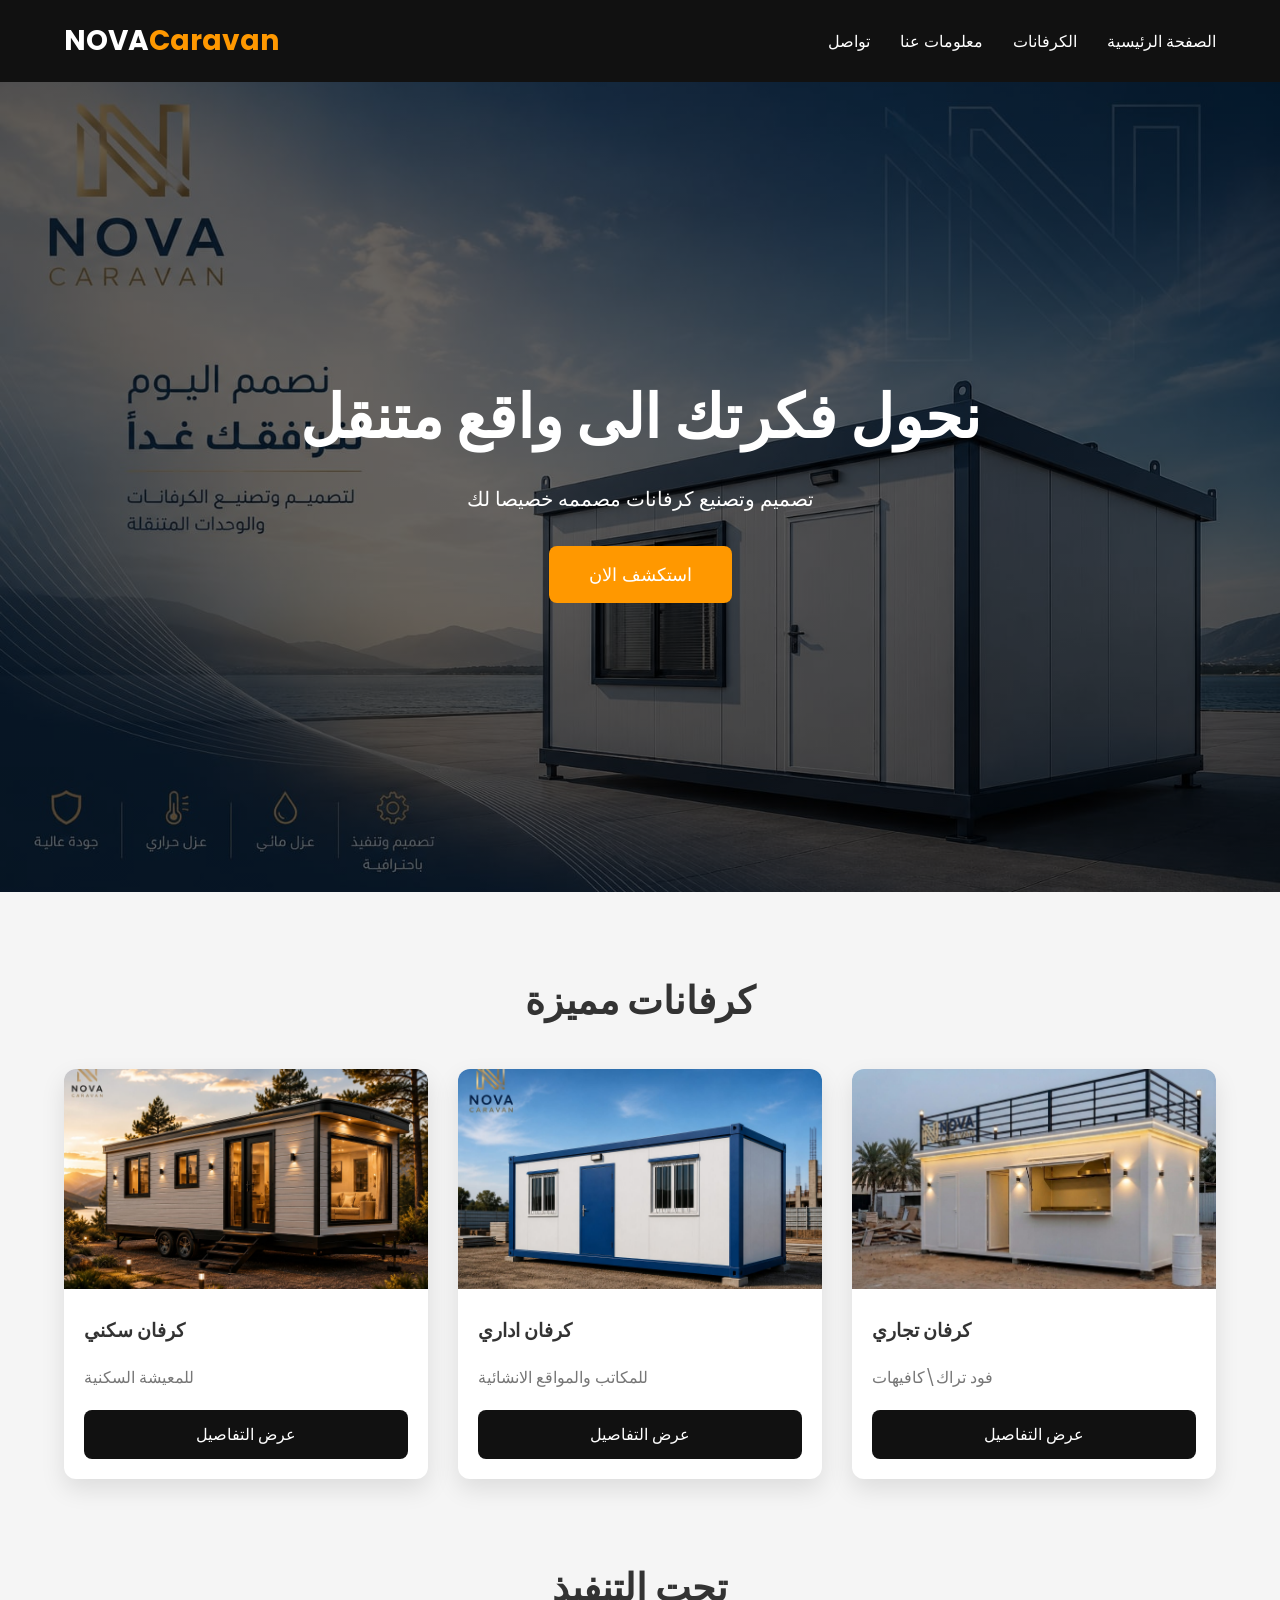
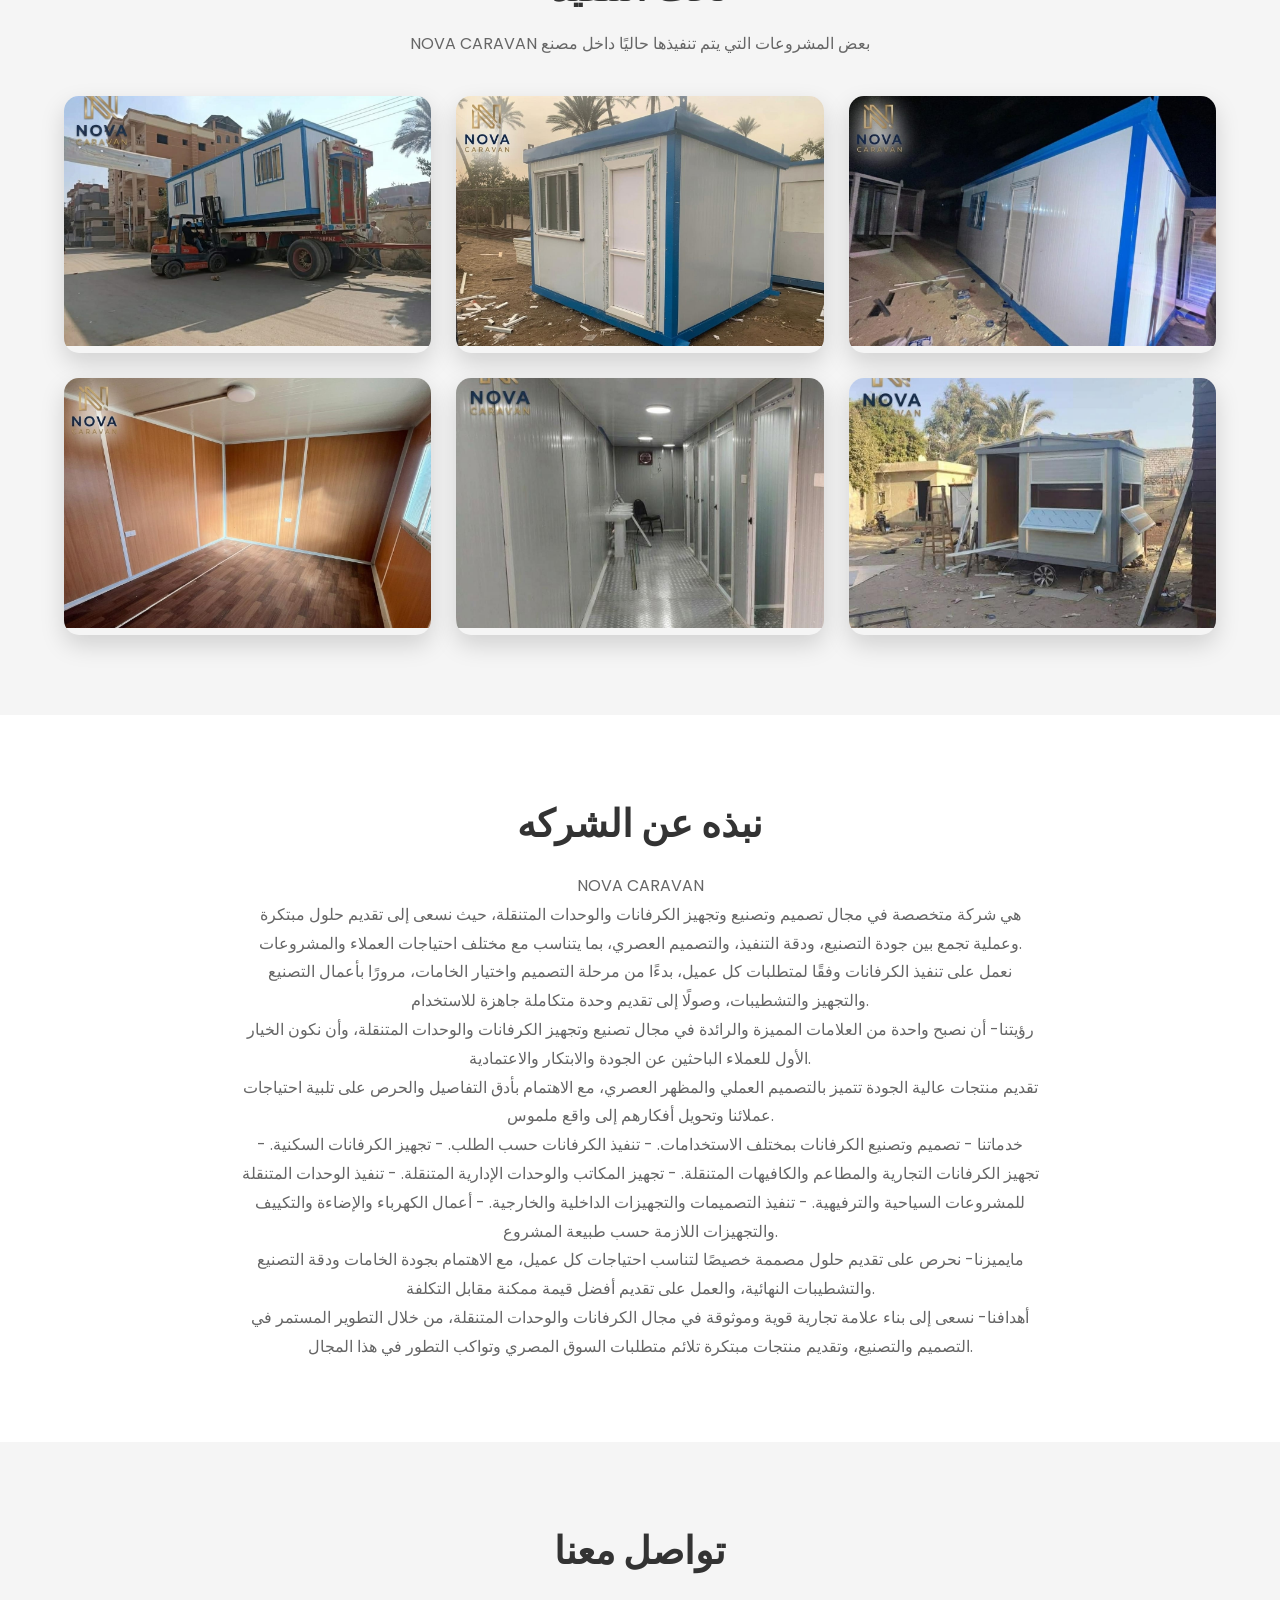
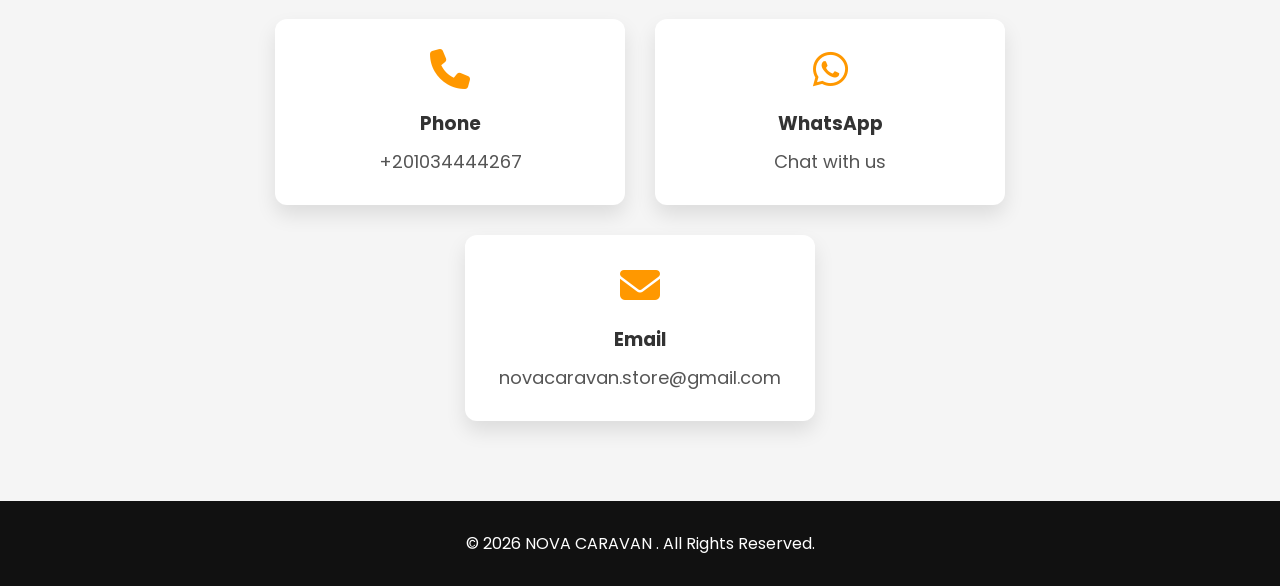
==== index.html @ d3fca04c "Add files via upload" ====
<!DOCTYPE html>
<html lang="en">

<head>
    <meta charset="UTF-8">
    <meta name="viewport" content="width=device-width, initial-scale=1.0">

    <!-- SEO -->
    <title>NOVA CARAVAN | تصميم وتصنيع الكرفانات في مصر</title>

    <meta name="description"
        content="NOVA CARAVAN شركة متخصصة في تصميم وتصنيع وتجهيز الكرفانات السكنية والإدارية والتجارية في مصر بأعلى جودة وأفضل الأسعار.">

    <meta name="keywords"
        content="كرفانات, كرفان, كرفانات مصر, كرفان سكني, كرفان إداري, كرفان تجاري, فود تراك, وحدات متنقلة, NOVA CARAVAN">

    <meta name="author" content="NOVA CARAVAN">

    <!-- Open Graph -->
    <meta property="og:title" content="NOVA CARAVAN">
    <meta property="og:description"
        content="تصميم وتصنيع وتجهيز الكرفانات والوحدات المتنقلة في مصر.">
    <meta property="og:type" content="website">
    <meta property="og:image" content="photo/hero.jpg">

    <!-- CSS -->
    <link rel="stylesheet" href="style.css">

    <!-- Font Awesome -->
    <link rel="stylesheet"
        href="https://cdnjs.cloudflare.com/ajax/libs/font-awesome/6.6.0/css/all.min.css">
</head>
<body>

    <!-- ================= NAVBAR ================= -->

    <header>

        <nav>

            <h2 class="logo">NOVA<span>Caravan</span></h2>

            <ul>

                <li><a href="#contact">تواصل</a></li>
                <li><a href="#about">معلومات عنا</a></li>
                <li><a href="#caravans">الكرفانات</a></li>
                <li><a href="#">الصفحة الرئيسية</a></li>

            </ul>

        </nav>

    </header>

    <!-- ================= HERO ================= -->

    <section class="hero">

        <div class="hero-text">
            

            <h1> نحول فكرتك الى واقع متنقل</h1>

            <p>
               تصميم وتصنيع كرفانات مصممه خصيصا لك
            </p>

            <button >
                استكشف الان
            </button>

        </div>

    </section>

    <!-- ================= CARAVANS ================= -->

    <section id="caravans" class="cards">

        <h2>كرفانات مميزة</h2>

        <div class="container">

            <div class="card">

                <img src="photo/c1.jpg" alt="Luxury Caravan">

                <h3>كرفان سكني</h3>

                <p>للمعيشة السكنية</p>

                

<a href="details1.html" class="btn">
    عرض التفاصيل
</a>

            </div>

            <div class="card">

                <img src="photo/c2.jpg" alt="Office Caravan">

                <h3>كرفان اداري</h3>

                <p>للمكاتب والمواقع الانشائية</p>

                

                <a href="details2.html" class="btn">
    عرض التفاصيل
</a>

            </div>

            <div class="card">

                <img src="photo/c3.jpg" alt="Camping Caravan">

                <h3>كرفان تجاري</h3>

                <p>فود تراك\كافيهات</p>

                

                <a href="details3.html" class="btn">
    عرض التفاصيل
</a>

            </div>

        </div>

    </section>
    <!-- ================= WORK IN PROGRESS ================= -->

<section id="progress" class="progress">

    <h2>تحت التنفيذ</h2>

    <p class="progress-text">
       NOVA CARAVAN بعض المشروعات التي يتم تنفيذها حاليًا داخل مصنع 
    </p>

    <div class="progress-gallery">

        <div class="progress-card">
            <img src="photo/work1.jpg" alt="Work 1">
        </div>

        <div class="progress-card">
            <img src="photo/work2.jpg" alt="Work 2">
        </div>

        <div class="progress-card">
            <img src="photo/work3.jpg" alt="Work 3">
        </div>

        <div class="progress-card">
            <img src="photo/work4.jpg" alt="Work 4">
        </div>

        <div class="progress-card">
            <img src="photo/work5.jpg" alt="Work 5">
        </div>

        <div class="progress-card">
            <img src="photo/work6.jpg" alt="Work 6">
        </div>

    </div>

</section>

    <!-- ================= ABOUT ================= -->

    <section id="about" class="about">

        <h2>نبذه عن الشركه</h2>

        <p>
            NOVA CARAVAN 
        </p>
        <p>
            هي شركة متخصصة في مجال تصميم وتصنيع وتجهيز الكرفانات والوحدات المتنقلة، حيث نسعى إلى تقديم حلول مبتكرة وعملية تجمع بين جودة التصنيع، ودقة التنفيذ، والتصميم العصري، بما يتناسب مع مختلف احتياجات العملاء والمشروعات.
        </p>
        <p>
            نعمل على تنفيذ الكرفانات وفقًا لمتطلبات كل عميل، بدءًا من مرحلة التصميم واختيار الخامات، مرورًا بأعمال التصنيع والتجهيز والتشطيبات، وصولًا إلى تقديم وحدة متكاملة جاهزة للاستخدام.
        </p>
        
        <p>
          رؤيتنا-

أن نصبح واحدة من العلامات المميزة والرائدة في مجال تصنيع وتجهيز الكرفانات والوحدات المتنقلة، وأن نكون الخيار الأول للعملاء الباحثين عن الجودة والابتكار والاعتمادية.

        </p>
        <p>
            تقديم منتجات عالية الجودة تتميز بالتصميم العملي والمظهر العصري، مع الاهتمام بأدق التفاصيل والحرص على تلبية احتياجات عملائنا وتحويل أفكارهم إلى واقع ملموس.
        </p>
        <p>
            خدماتنا

- تصميم وتصنيع الكرفانات بمختلف الاستخدامات.
- تنفيذ الكرفانات حسب الطلب.
- تجهيز الكرفانات السكنية.
- تجهيز الكرفانات التجارية والمطاعم والكافيهات المتنقلة.
- تجهيز المكاتب والوحدات الإدارية المتنقلة.
- تنفيذ الوحدات المتنقلة للمشروعات السياحية والترفيهية.
- تنفيذ التصميمات والتجهيزات الداخلية والخارجية.
- أعمال الكهرباء والإضاءة والتكييف والتجهيزات اللازمة حسب طبيعة المشروع.

        </p>
        <p>
           مايميزنا- نحرص على تقديم حلول مصممة خصيصًا لتناسب احتياجات كل عميل، مع الاهتمام بجودة الخامات ودقة التصنيع والتشطيبات النهائية، والعمل على تقديم أفضل قيمة ممكنة مقابل التكلفة.
        </p>
        <p>
            أهدافنا-

نسعى إلى بناء علامة تجارية قوية وموثوقة في مجال الكرفانات والوحدات المتنقلة، من خلال التطوير المستمر في التصميم والتصنيع، وتقديم منتجات مبتكرة تلائم متطلبات السوق المصري وتواكب التطور في هذا المجال.

        

        </p>

    </section>

    <!-- ================= CONTACT ================= -->

    <section id="contact" class="contact">

        <h2>تواصل معنا</h2>

        <div class="contact-info">

            <div class="info-box">

                <i class="fa-solid fa-phone"></i>

                <h3>Phone</h3>

                <p>+201034444267</p>

            </div>

            <div class="info-box">

                <i class="fa-brands fa-whatsapp"></i>

                <h3>WhatsApp</h3>

                <a href="https://wa.me/201034444267" target="_blank">

                    Chat with us

                </a>

            </div>

            <div class="info-box">

                <i class="fa-solid fa-envelope"></i>

                <h3>Email</h3>

                <p>novacaravan.store@gmail.com</p>

            </div>

        </div>

    </section>

    <!-- ================= FOOTER ================= -->

    <footer>

        <p>

            © 2026 NOVA CARAVAN . All Rights Reserved.

        </p>

    </footer>

    <script src="script.js"></script>

</body>

</html>
---- style.css ----
/* Google Font */
@import url('https://fonts.googleapis.com/css2?family=Poppins:wght@300;400;500;600;700&display=swap');

*{
    margin:0;
    padding:0;
    box-sizing:border-box;
    font-family:'Poppins',sans-serif;
}

html{
    scroll-behavior:smooth;
}

body{
    background:#f5f5f5;
    color:#333;
}

/* ===================== */
/* Navbar */
/* ===================== */

header{
    background:#111;
    position:sticky;
    top:0;
    z-index:1000;
}

nav{
    width:90%;
    max-width:1200px;
    margin:auto;
    display:flex;
    justify-content:space-between;
    align-items:center;
    padding:20px 0;
}

.logo{
    color:#fff;
    font-size:28px;
}

.logo span{
    color:#ff9800;
}

nav ul{
    list-style:none;
    display:flex;
    gap:30px;
}

nav ul li a{
    color:white;
    text-decoration:none;
    transition:.3s;
}

nav ul li a:hover{
    color:#ff9800;
}

/* ===================== */
/* Hero */
/* ===================== */

.hero{
    height:90vh;
    background:
    linear-gradient(rgba(0,0,0,.6),rgba(0,0,0,.6)),
    url(photo/hero.jpg);

    background-size:cover;
    background-position:center;

    display:flex;
    align-items:center;
    justify-content:center;
    text-align:center;

    color:white;
}

.hero-text{
    width:700px;
}

.hero h1{
    font-size:60px;
    margin-bottom:20px;
}

.hero p{
    font-size:20px;
    line-height:1.7;
}

.hero button{
    margin-top:30px;
    padding:15px 40px;
    border:none;
    background:#ff9800;
    color:white;
    border-radius:8px;
    cursor:pointer;
    font-size:18px;
    transition:.3s;
}

.hero button:hover{
    background:#e68900;
    transform:translateY(-3px);
}

/* ===================== */
/* Cards */
/* ===================== */

.cards{
    width:90%;
    max-width:1200px;
    margin:80px auto;
}

.cards h2{
    text-align:center;
    margin-bottom:40px;
    font-size:38px;
}

.container{
    display:grid;
    grid-template-columns:repeat(auto-fit,minmax(300px,1fr));
    gap:30px;
}

.card{
    background:white;
    border-radius:12px;
    overflow:hidden;
    box-shadow:0 10px 25px rgba(0,0,0,.1);
    transition:.3s;
}

.card:hover{
    transform:translateY(-10px);
}

.card img{
    width:100%;
    height:220px;
    object-fit:cover;
}

.card h3{
    margin:20px;
}

.card p{
    margin:0 20px;
    color:#777;
}



/* ===================== */
/* About */
/* ===================== */

.about{
    background:white;
    padding:80px 10%;
    text-align:center;
}

.about h2{
    font-size:38px;
    margin-bottom:20px;
}

.about p{
    max-width:800px;
    margin:auto;
    line-height:1.8;
    color:#666;
}



/* ===================== */
/* Footer */
/* ===================== */

footer{

    background:#111;
    color:white;
    text-align:center;
    padding:30px;
}

/* ===================== */
/* Responsive */
/* ===================== */

@media(max-width:768px){

nav{

    flex-direction:column;
    gap:20px;

}

nav ul{

    flex-direction:column;
    text-align:center;

}

.hero h1{

    font-size:38px;

}

.hero p{

    font-size:16px;

}

.cards h2,
.about h2,
.contact h2{

    font-size:30px;

}

}
/* Contact */

.contact{
    padding:80px 10%;
    text-align:center;
}

.contact h2{
    font-size:38px;
    margin-bottom:40px;
}

.contact-info{
    display:flex;
    justify-content:center;
    gap:30px;
    flex-wrap:wrap;
}

.info-box{
    background:white;
    width:350px;
    padding:30px;
    border-radius:12px;
    box-shadow:0 10px 20px rgba(0,0,0,.1);
    transition:.3s;
}

.info-box:hover{
    transform:translateY(-8px);
}

.info-box i{
    font-size:40px;
    color:#ff9800;
    margin-bottom:20px;
}

.info-box h3{
    margin-bottom:10px;
}

.info-box p,
.info-box a{
    color:#555;
    text-decoration:none;
    font-size:18px;
}

.info-box a:hover{
    color:#25D366;
}
.btn{
    display:block;
    margin:20px;
    padding:12px;
    text-align:center;
    background:#111;
    color:white;
    text-decoration:none;
    border-radius:8px;
    transition:.3s;
}

.btn:hover{
    background:#ff9800;
}
/* Details Page */

.details{

padding:80px 10%;

}

.details-container{

display:flex;

justify-content:center;

align-items:center;

gap:60px;

flex-wrap:wrap;

}

.details-image img{

width:500px;

border-radius:15px;

box-shadow:0 10px 20px rgba(0,0,0,.2);

}

.details-content{

max-width:500px;

}

.details-content h1{

font-size:45px;

margin-bottom:20px;

}

.details-content h2{

color:#ff9800;

margin-bottom:20px;

}

.details-content p{

line-height:1.8;

margin-bottom:25px;

}

.details-content ul{

list-style:none;

margin-bottom:30px;

}

.details-content li{

margin-bottom:15px;

font-size:18px;

}

.details-content i{

color:#ff9800;

margin-right:10px;

}

.call-btn,

.whatsapp-btn{

display:inline-block;

padding:15px 30px;

margin-right:15px;

margin-top:20px;

border-radius:8px;

text-decoration:none;

color:white;

transition:.3s;

}

.call-btn{

background:#111;

}

.call-btn:hover{

background:#333;

}

.whatsapp-btn{

background:#25D366;

}

.whatsapp-btn:hover{

background:#1ebc57;

}
/*==============================
    Work In Progress
==============================*/

.progress{

    width:90%;
    max-width:1200px;
    margin:80px auto;

}

.progress h2{

    text-align:center;
    font-size:38px;
    margin-bottom:15px;

}

.progress-text{

    text-align:center;
    color:#666;
    margin-bottom:40px;

}

.progress-gallery{

    display:grid;

    grid-template-columns:repeat(auto-fit,minmax(300px,1fr));

    gap:25px;

}

.progress-card{

    overflow:hidden;

    border-radius:15px;

    box-shadow:0 10px 25px rgba(0,0,0,.15);

}

.progress-card img{

    width:100%;

    height:250px;

    object-fit:cover;

    transition:.4s;

}

.progress-card:hover img{

    transform:scale(1.08);

}


/* ===== Mobile Improvements ===== */
.menu-btn{display:none;}
@media (max-width:768px){
nav{flex-direction:row;padding:15px 0;}
.logo{font-size:22px;}
nav ul{flex-direction:column;gap:15px;width:100%;}
.hero{min-height:100vh;padding:20px;}
.hero-text{width:95%;}
.hero h1{font-size:34px;line-height:1.3;}
.hero p{font-size:17px;}
.hero button{width:100%;max-width:280px;}
.details-container{flex-direction:column;}
.details-image img{width:100%;max-width:500px;height:auto;}
.info-box{width:100%;max-width:350px;}
}
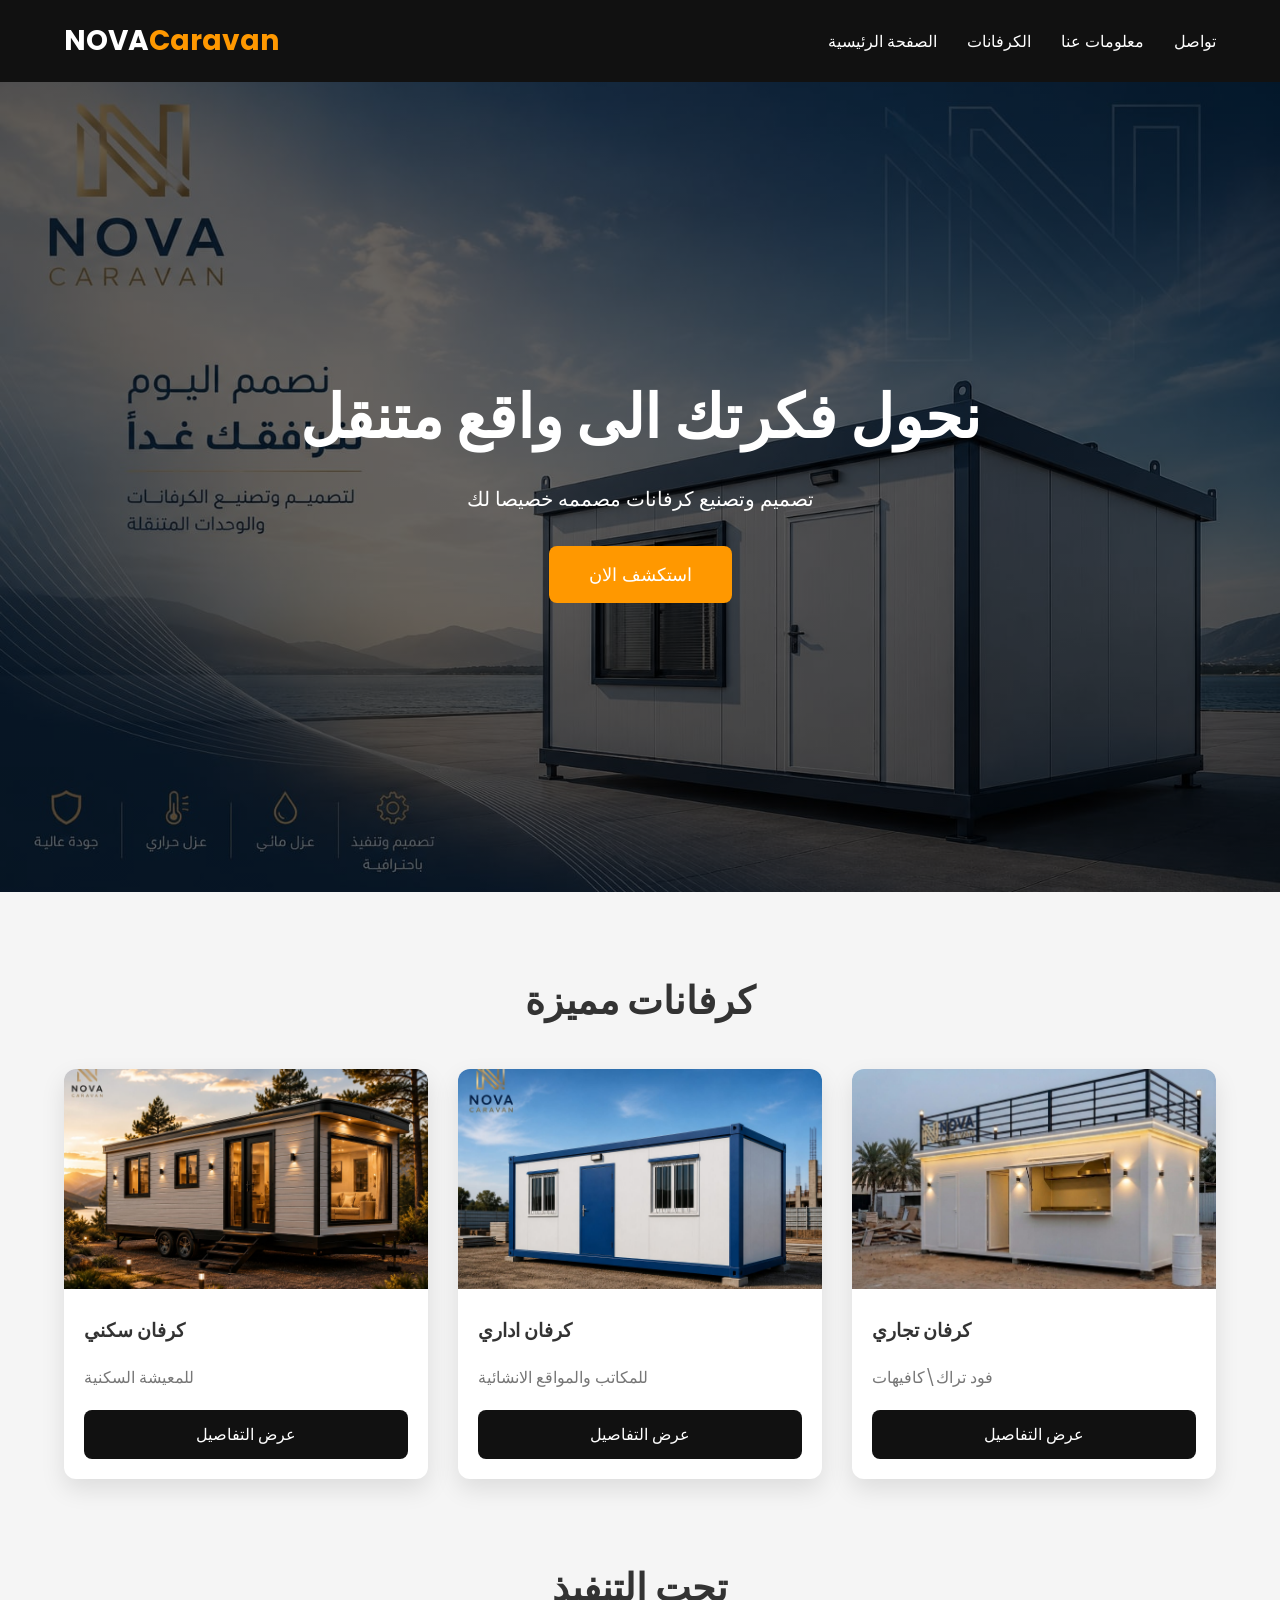
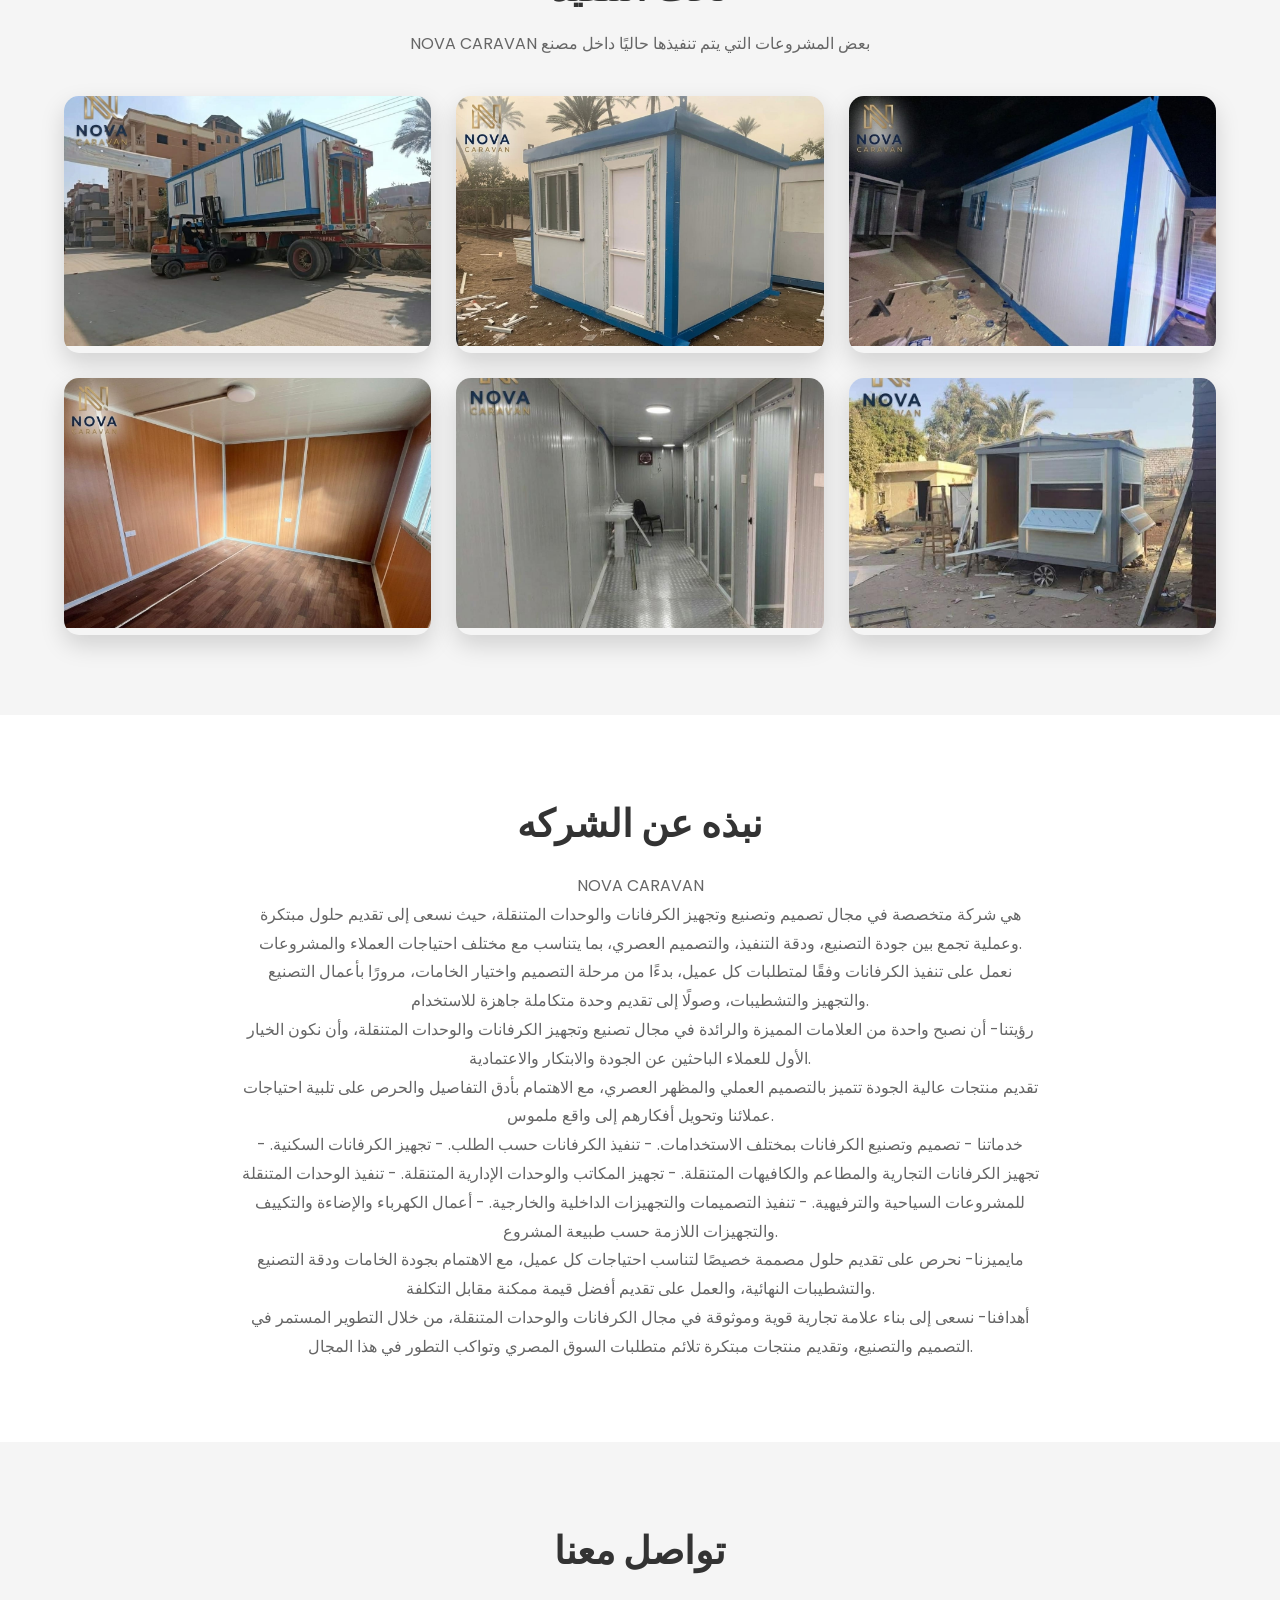
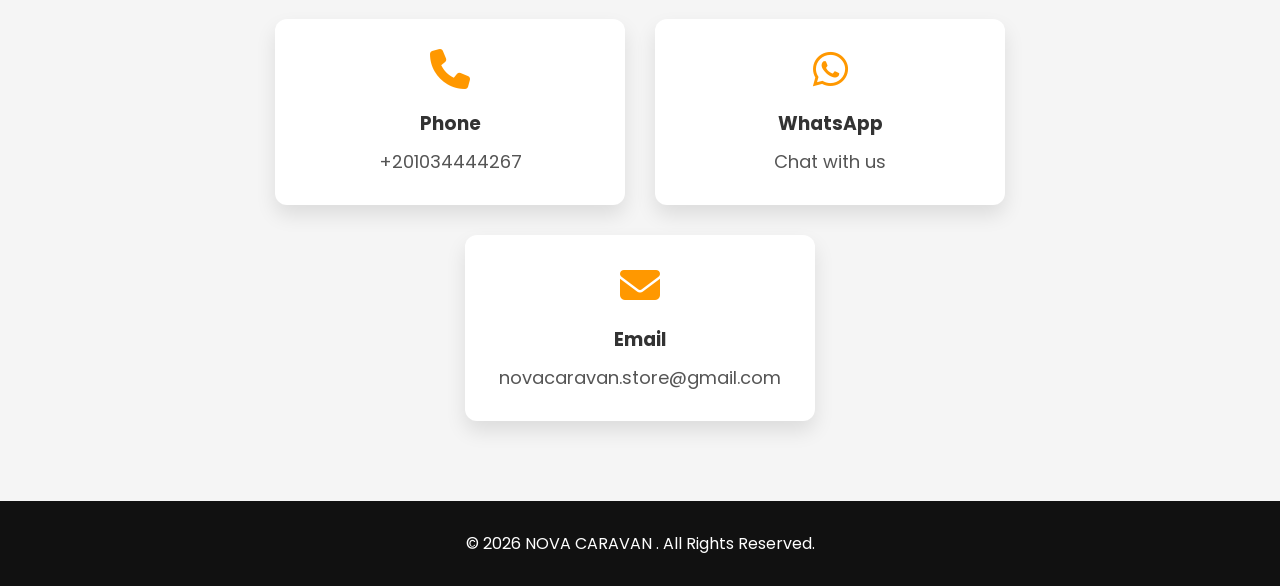
==== commit 33f11e69: "Fix HTML structure and improve formatting" ====
--- a/index.html
+++ b/index.html
@@ -38,18 +38,20 @@
 
         <nav>
 
-            <h2 class="logo">NOVA<span>Caravan</span></h2>
-
-            <ul>
-
-                <li><a href="#contact">تواصل</a></li>
-                <li><a href="#about">معلومات عنا</a></li>
-                <li><a href="#caravans">الكرفانات</a></li>
-                <li><a href="#">الصفحة الرئيسية</a></li>
-
-            </ul>
-
-        </nav>
+    <h2 class="logo">NOVA<span>Caravan</span></h2>
+
+    <button class="menu-btn">
+        <i class="fa-solid fa-bars"></i>
+    </button>
+
+    <ul>
+        <li><a href="#">الصفحة الرئيسية</a></li>
+        <li><a href="#caravans">الكرفانات</a></li>
+        <li><a href="#about">معلومات عنا</a></li>
+        <li><a href="#contact">تواصل</a></li>
+    </ul>
+
+</nav>
 
     </header>
 
@@ -287,4 +289,4 @@
 
 </body>
 
-</html>+</html>
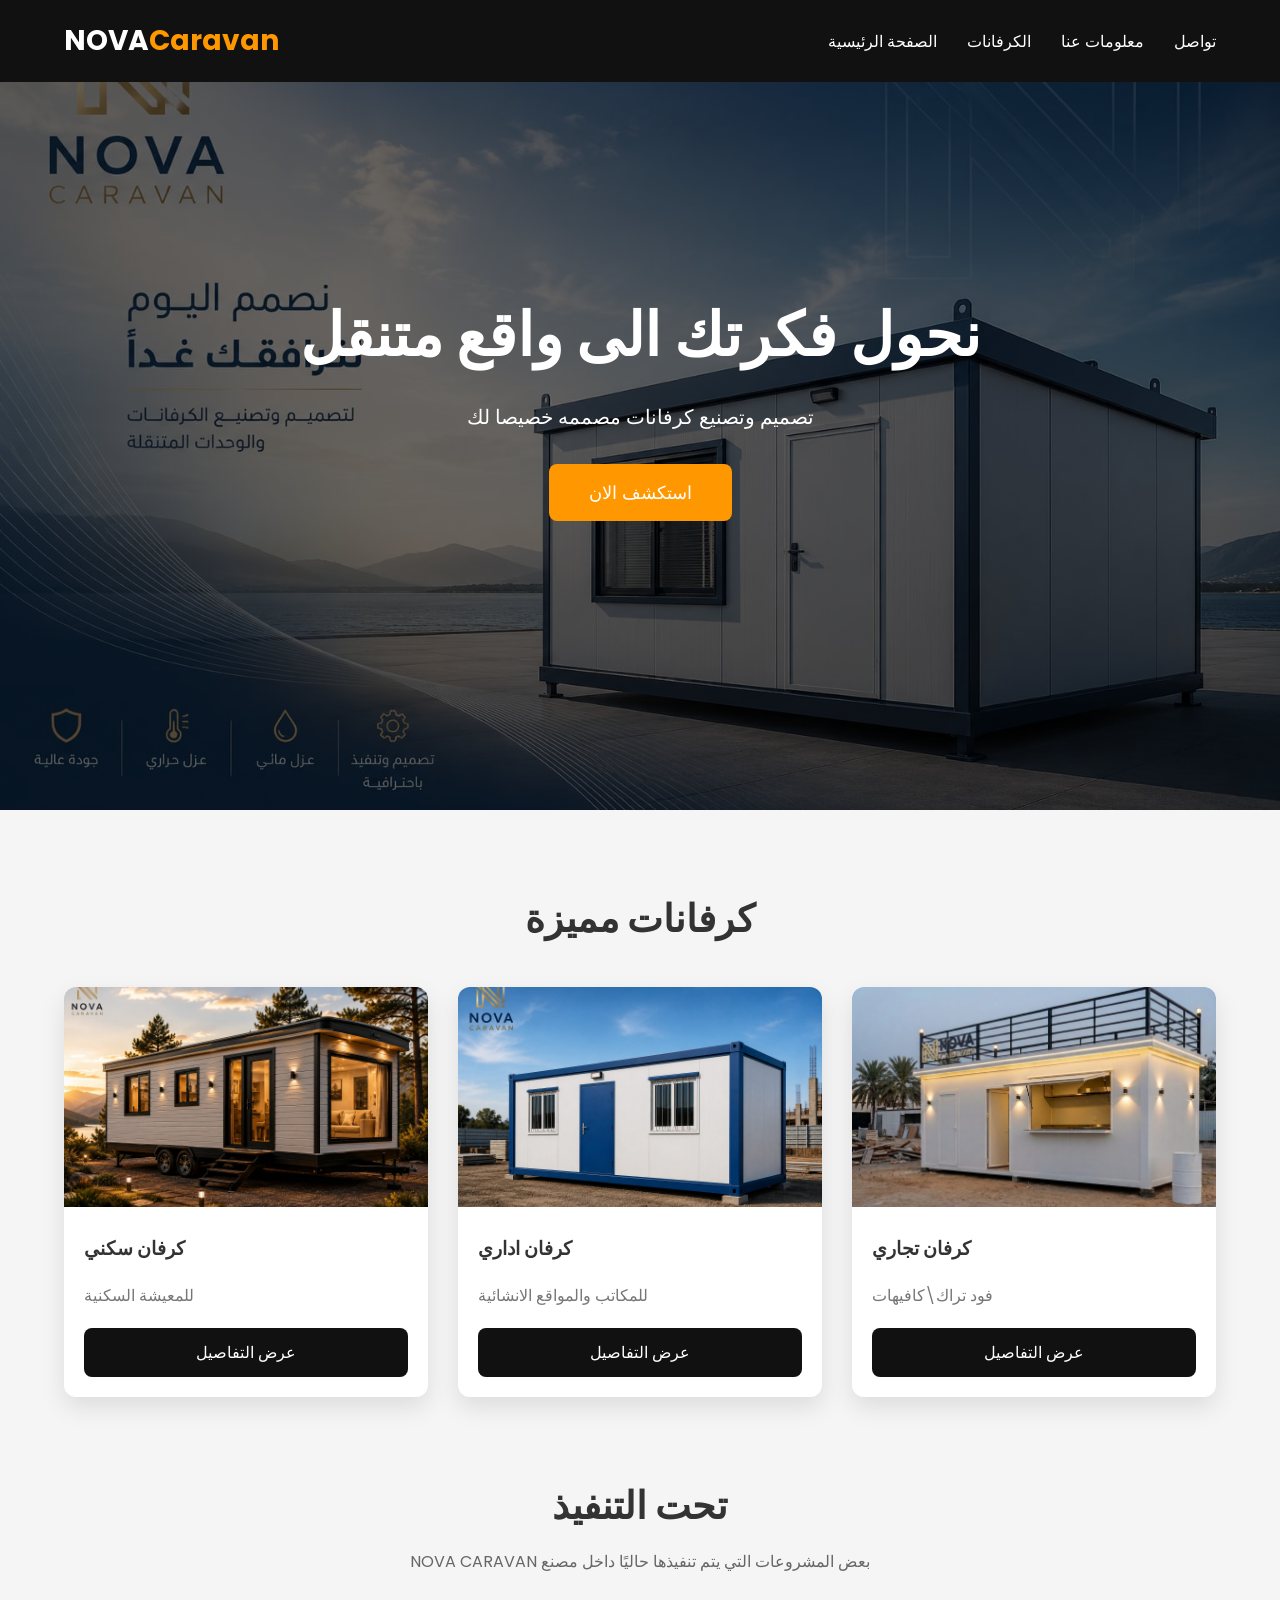
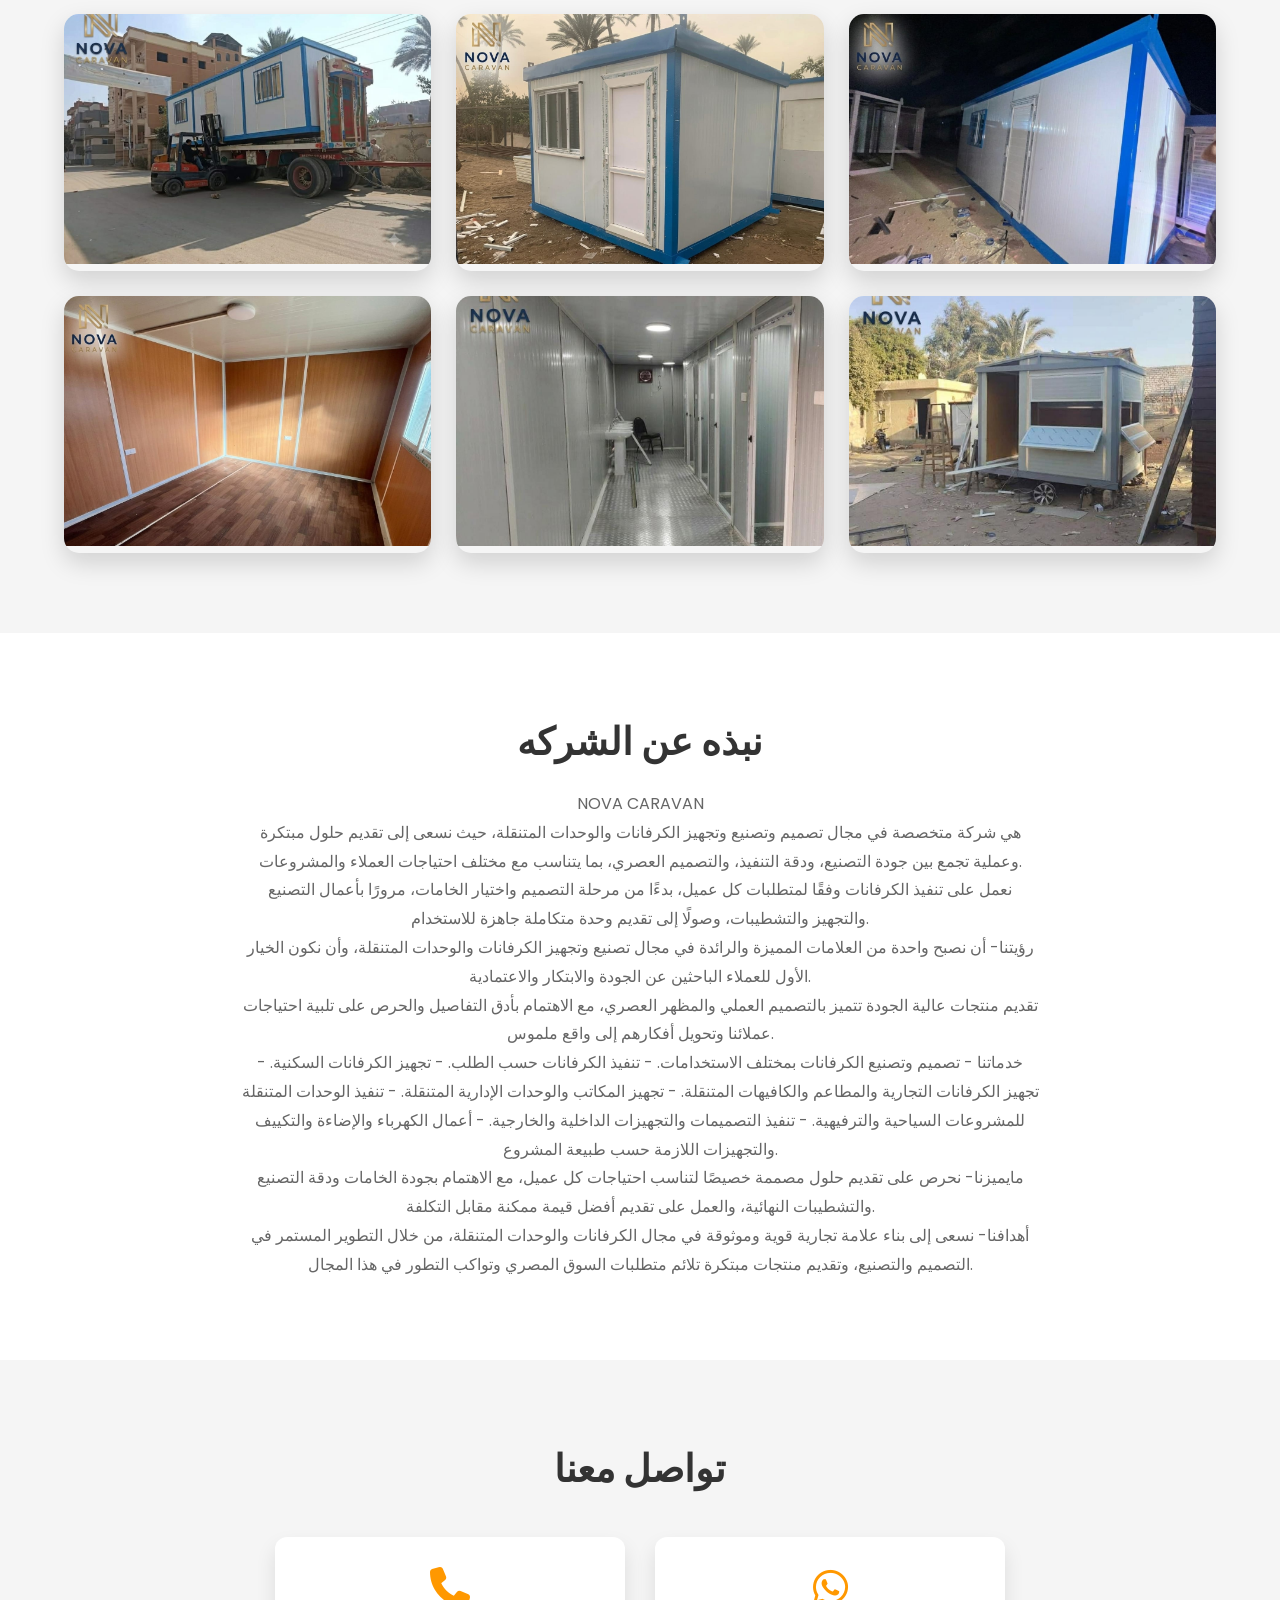
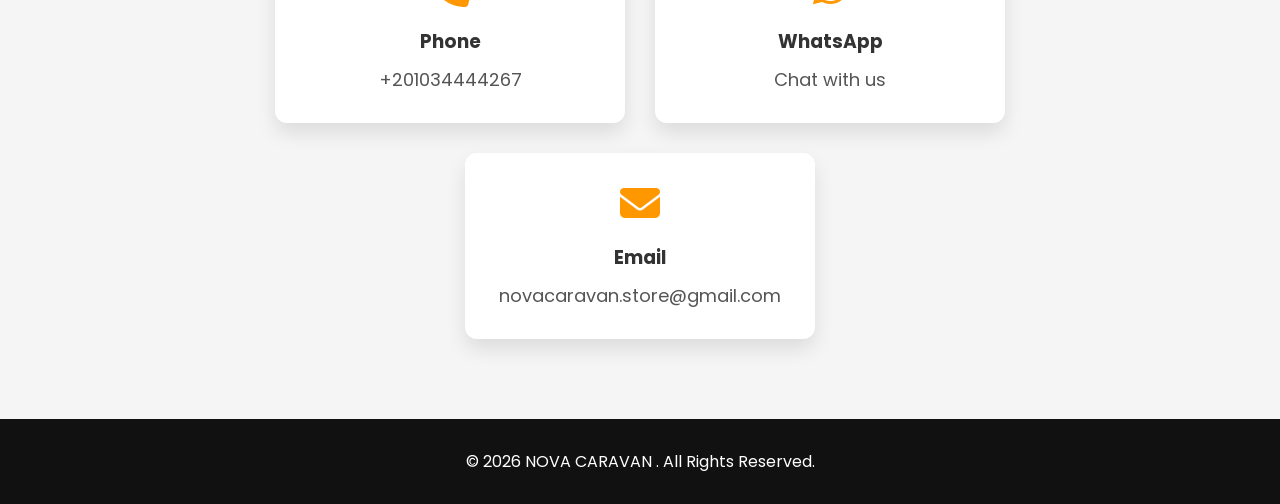
==== commit 076c81d7: "Fix HTML syntax and structure issues" ====
--- a/index.html
+++ b/index.html
@@ -36,7 +36,7 @@
 
     <header>
 
-        <nav>
+<nav>
 
     <h2 class="logo">NOVA<span>Caravan</span></h2>
 
@@ -44,11 +44,13 @@
         <i class="fa-solid fa-bars"></i>
     </button>
 
-    <ul>
+    <ul class="nav-links">
+
         <li><a href="#">الصفحة الرئيسية</a></li>
         <li><a href="#caravans">الكرفانات</a></li>
         <li><a href="#about">معلومات عنا</a></li>
         <li><a href="#contact">تواصل</a></li>
+
     </ul>
 
 </nav>
--- a/style.css
+++ b/style.css
@@ -15,6 +15,11 @@
 body{
     background:#f5f5f5;
     color:#333;
+    body{
+    background:#f5f5f5;
+    color:#333;
+    padding-top:80px;
+}
 }
 
 /* ===================== */
@@ -23,9 +28,16 @@
 
 header{
     background:#111;
-    position:sticky;
+    position:fixed;
     top:0;
+    left:0;
+    width:100%;
     z-index:1000;
+    transition:0.4s;
+}
+
+header.hide{
+    transform:translateY(-100%);
 }
 
 nav{
@@ -523,3 +535,72 @@
 .details-image img{width:100%;max-width:500px;height:auto;}
 .info-box{width:100%;max-width:350px;}
 }
+/* ===========================
+   Mobile Menu
+=========================== */
+
+.menu-btn{
+    display:none;
+    background:none;
+    border:none;
+    color:#fff;
+    font-size:30px;
+    cursor:pointer;
+}
+
+@media(max-width:768px){
+
+    nav{
+        position:relative;
+        flex-direction:row;
+    }
+
+    .menu-btn{
+        display:block;
+    }
+
+    .nav-links{
+
+        position:absolute;
+        top:80px;
+        right:0;
+
+        width:250px;
+
+        background:#111;
+
+        display:flex;
+        flex-direction:column;
+
+        padding:20px;
+
+        gap:20px;
+
+        border-radius:0 0 0 12px;
+
+        transform:translateX(100%);
+
+        transition:.4s;
+    }
+
+    .nav-links.active{
+
+        transform:translateX(0);
+
+    }
+
+    .nav-links li{
+
+        list-style:none;
+
+    }
+
+    .nav-links a{
+
+        color:white;
+        text-decoration:none;
+        font-size:18px;
+
+    }
+
+}
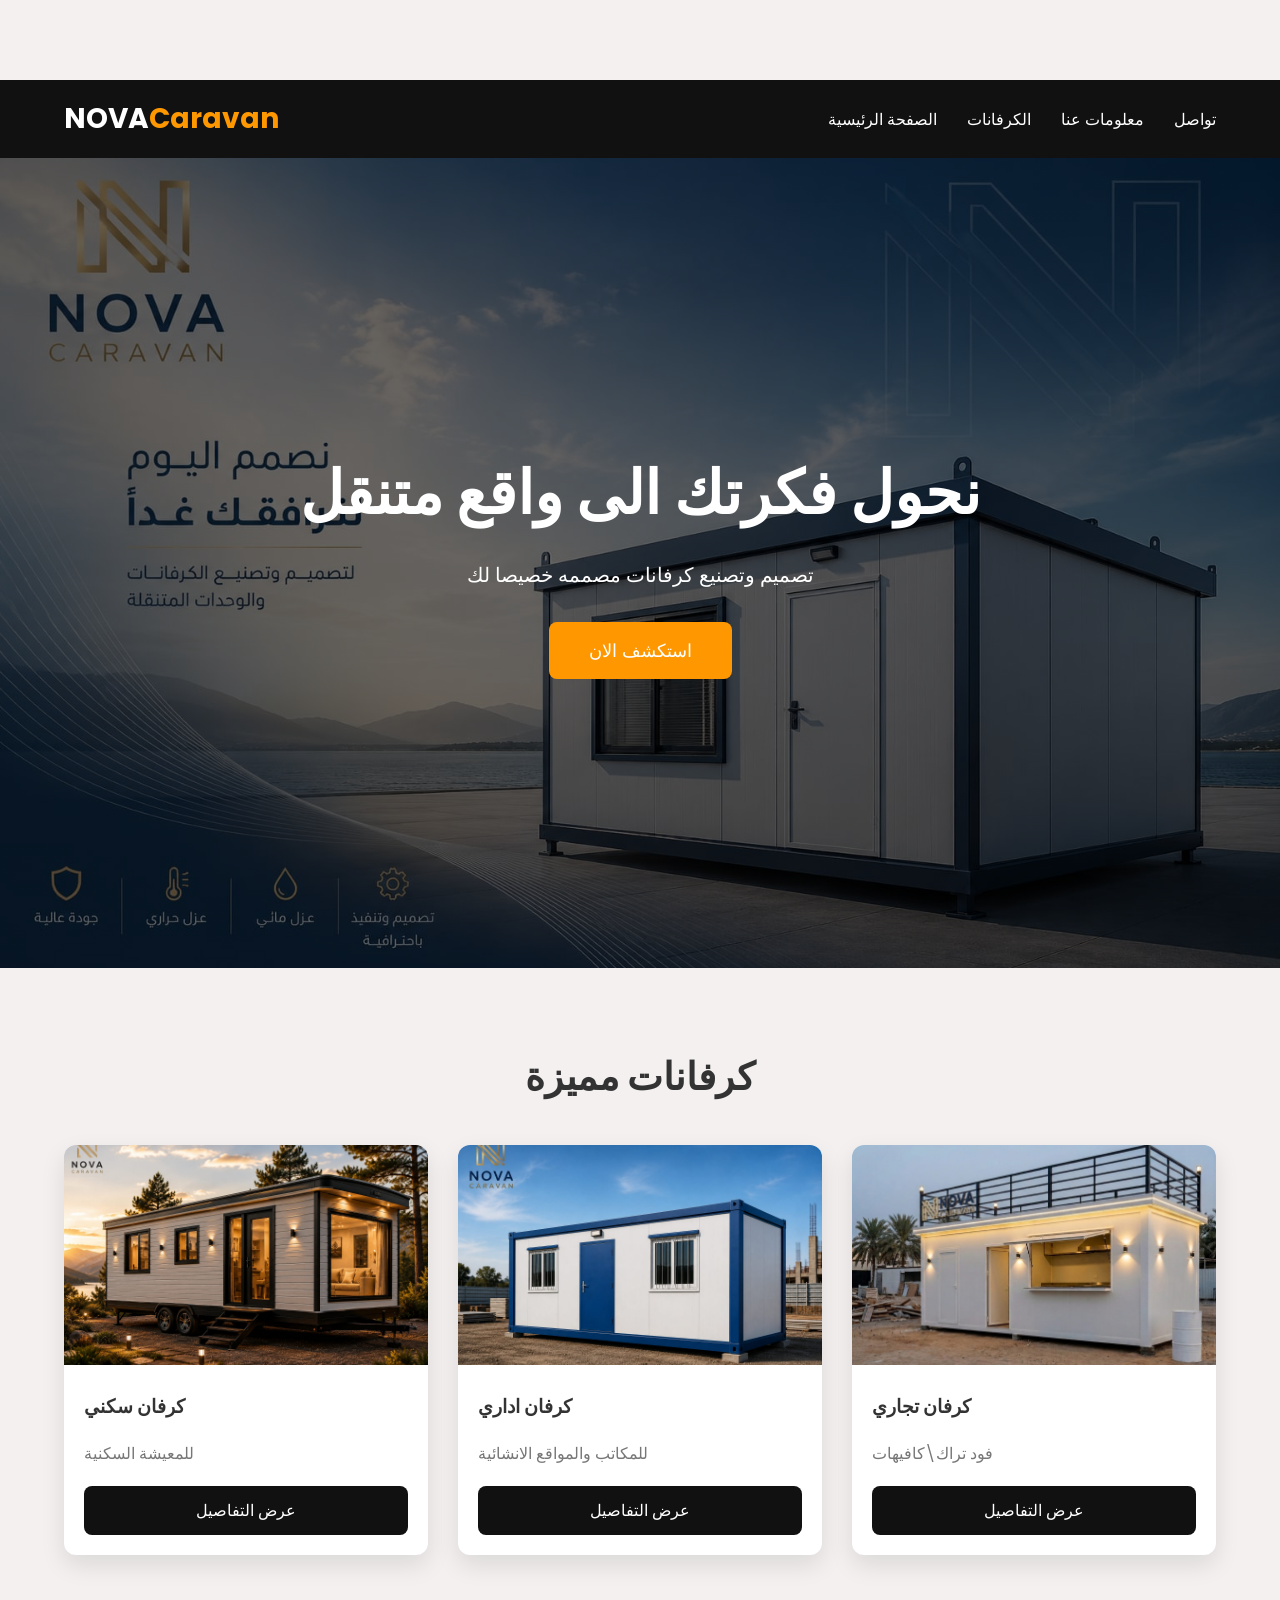
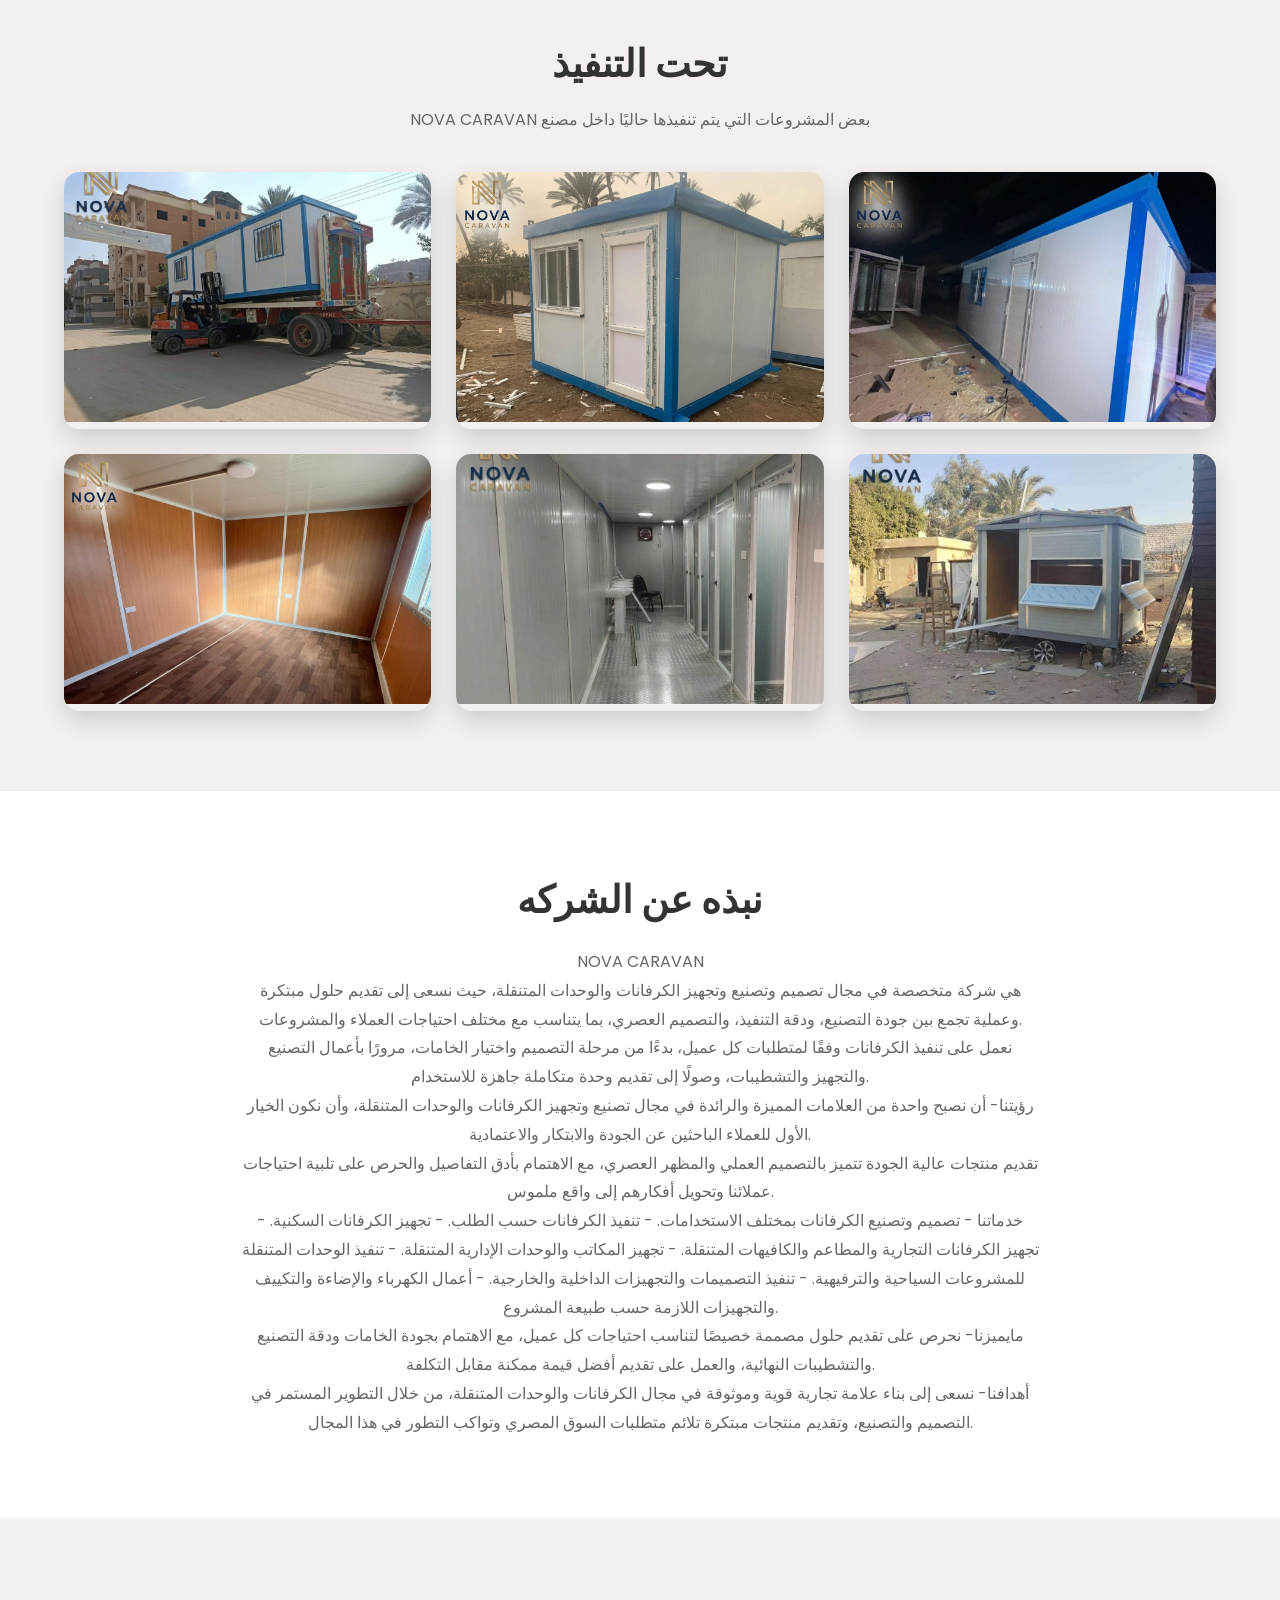
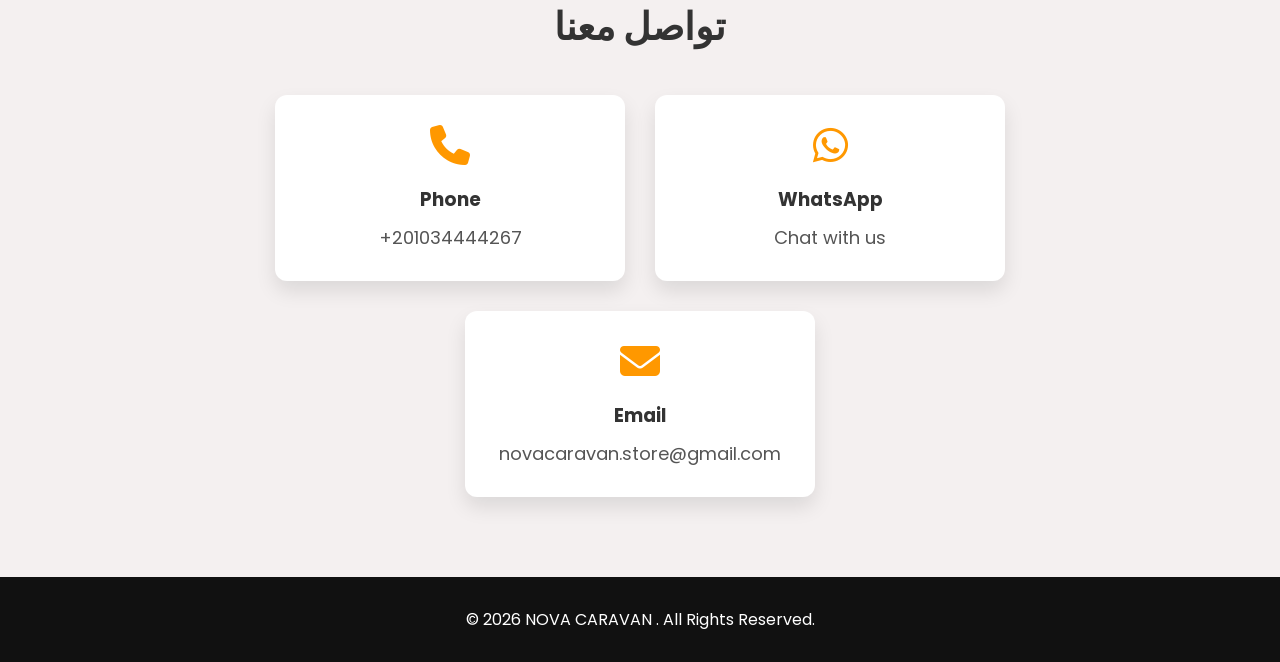
==== commit de88bf45: "Fix HTML formatting and add overlay div" ====
--- a/index.html
+++ b/index.html
@@ -43,6 +43,7 @@
     <button class="menu-btn">
         <i class="fa-solid fa-bars"></i>
     </button>
+    <div class="overlay"></div>
 
     <ul class="nav-links">
 
--- a/style.css
+++ b/style.css
@@ -13,14 +13,10 @@
 }
 
 body{
-    background:#f5f5f5;
-    color:#333;
-    body{
-    background:#f5f5f5;
+    background:#f4f0f0;
     color:#333;
     padding-top:80px;
 }
-}
 
 /* ===================== */
 /* Navbar */
@@ -28,12 +24,11 @@
 
 header{
     background:#111;
-    position:fixed;
+    position:sticky;
     top:0;
-    left:0;
-    width:100%;
+    
     z-index:1000;
-    transition:0.4s;
+   
 }
 
 header.hide{
@@ -47,7 +42,7 @@
     display:flex;
     justify-content:space-between;
     align-items:center;
-    padding:20px 0;
+    padding:18px 0;
 }
 
 .logo{
@@ -214,47 +209,7 @@
     padding:30px;
 }
 
-/* ===================== */
-/* Responsive */
-/* ===================== */
-
-@media(max-width:768px){
-
-nav{
-
-    flex-direction:column;
-    gap:20px;
-
-}
-
-nav ul{
-
-    flex-direction:column;
-    text-align:center;
-
-}
-
-.hero h1{
-
-    font-size:38px;
-
-}
-
-.hero p{
-
-    font-size:16px;
-
-}
-
-.cards h2,
-.about h2,
-.contact h2{
-
-    font-size:30px;
-
-}
-
-}
+
 /* Contact */
 
 .contact{
@@ -521,86 +476,115 @@
 
 
 /* ===== Mobile Improvements ===== */
-.menu-btn{display:none;}
-@media (max-width:768px){
-nav{flex-direction:row;padding:15px 0;}
-.logo{font-size:22px;}
-nav ul{flex-direction:column;gap:15px;width:100%;}
-.hero{min-height:100vh;padding:20px;}
-.hero-text{width:95%;}
-.hero h1{font-size:34px;line-height:1.3;}
-.hero p{font-size:17px;}
-.hero button{width:100%;max-width:280px;}
-.details-container{flex-direction:column;}
-.details-image img{width:100%;max-width:500px;height:auto;}
-.info-box{width:100%;max-width:350px;}
-}
-/* ===========================
-   Mobile Menu
-=========================== */
 
 .menu-btn{
     display:none;
     background:none;
     border:none;
     color:#fff;
-    font-size:30px;
+    font-size:34px;
     cursor:pointer;
 }
-
-@media(max-width:768px){
+@media (max-width:768px){
 
     nav{
         position:relative;
-        flex-direction:row;
+        padding:15px 0;
+    }
+
+    .logo{
+        font-size:22px;
     }
 
     .menu-btn{
         display:block;
     }
 
-    .nav-links{
-
-        position:absolute;
-        top:80px;
-        right:0;
-
-        width:250px;
-
-        background:#111;
-
-        display:flex;
+   .nav-links{
+    position:absolute;
+    top:70px;
+    right:0;
+
+    width:240px;
+
+    background:#111;
+
+    display:flex;
+    flex-direction:column;
+
+    visibility:hidden;
+    opacity:0;
+
+    transform:translateX(120%);
+    transition:.35s ease;
+
+    padding:20px;
+    gap:15px;
+
+    border-radius:10px;
+
+    box-shadow:0 10px 20px rgba(0,0,0,.3);
+
+    z-index:999;
+}
+
+   .nav-links.active{
+    transform:translateX(0);
+    visibility:visible;
+    opacity:1;
+}
+
+    .nav-links li{
+        width:100%;
+    }
+
+    .nav-links a{
+        display:block;
+        padding:10px 0;
+        color:#fff;
+        text-decoration:none;
+    }
+
+    .hero{
+        min-height:100vh;
+        padding:20px;
+    }
+
+    .hero-text{
+        width:95%;
+    }
+
+    .hero h1{
+        font-size:34px;
+        line-height:1.4;
+    }
+
+    .hero p{
+        font-size:17px;
+    }
+
+    .hero button{
+        width:100%;
+        max-width:280px;
+    }
+
+    .container{
+        grid-template-columns:1fr;
+    }
+
+    .details-container{
         flex-direction:column;
-
-        padding:20px;
-
-        gap:20px;
-
-        border-radius:0 0 0 12px;
-
-        transform:translateX(100%);
-
-        transition:.4s;
-    }
-
-    .nav-links.active{
-
-        transform:translateX(0);
-
-    }
-
-    .nav-links li{
-
-        list-style:none;
-
-    }
-
-    .nav-links a{
-
-        color:white;
-        text-decoration:none;
-        font-size:18px;
-
-    }
-
-}
+    }
+
+    .details-image img{
+        width:100%;
+        max-width:500px;
+        height:auto;
+    }
+
+    .info-box{
+        width:100%;
+        max-width:350px;
+    }
+
+}
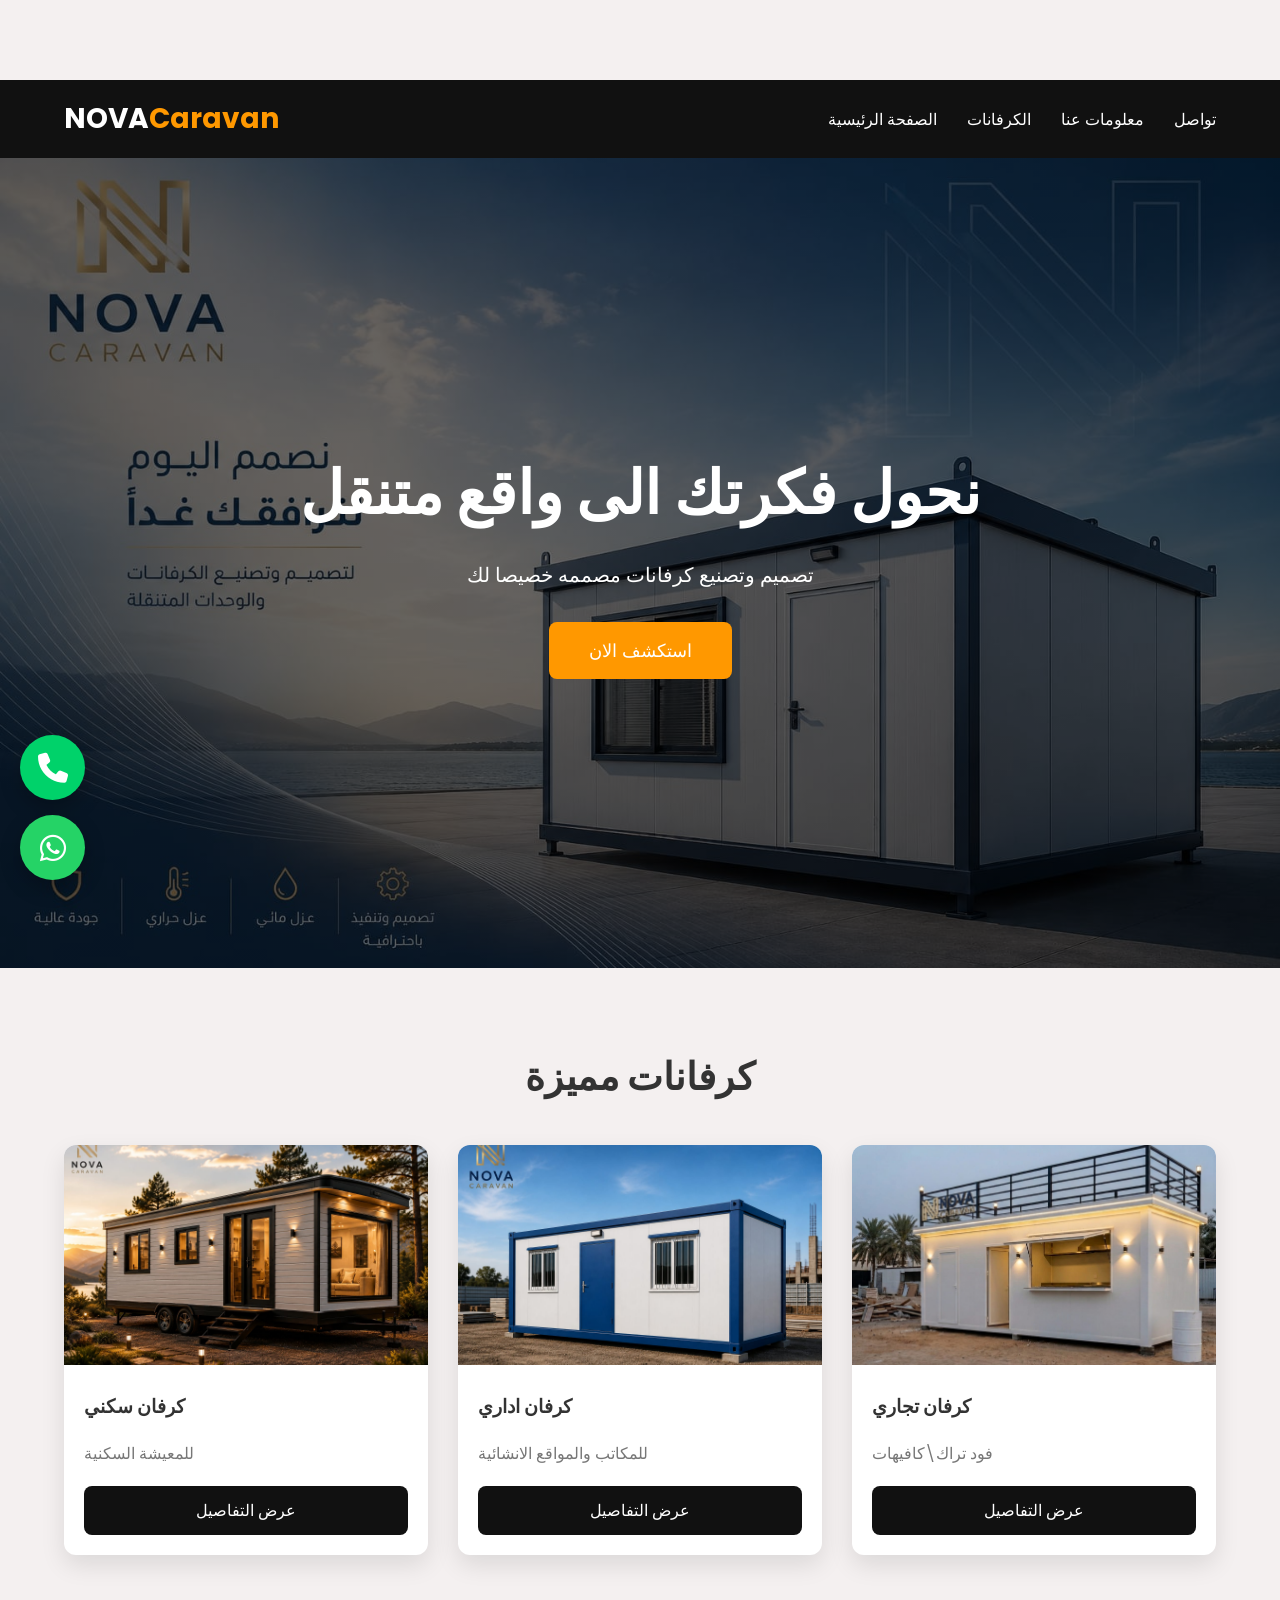
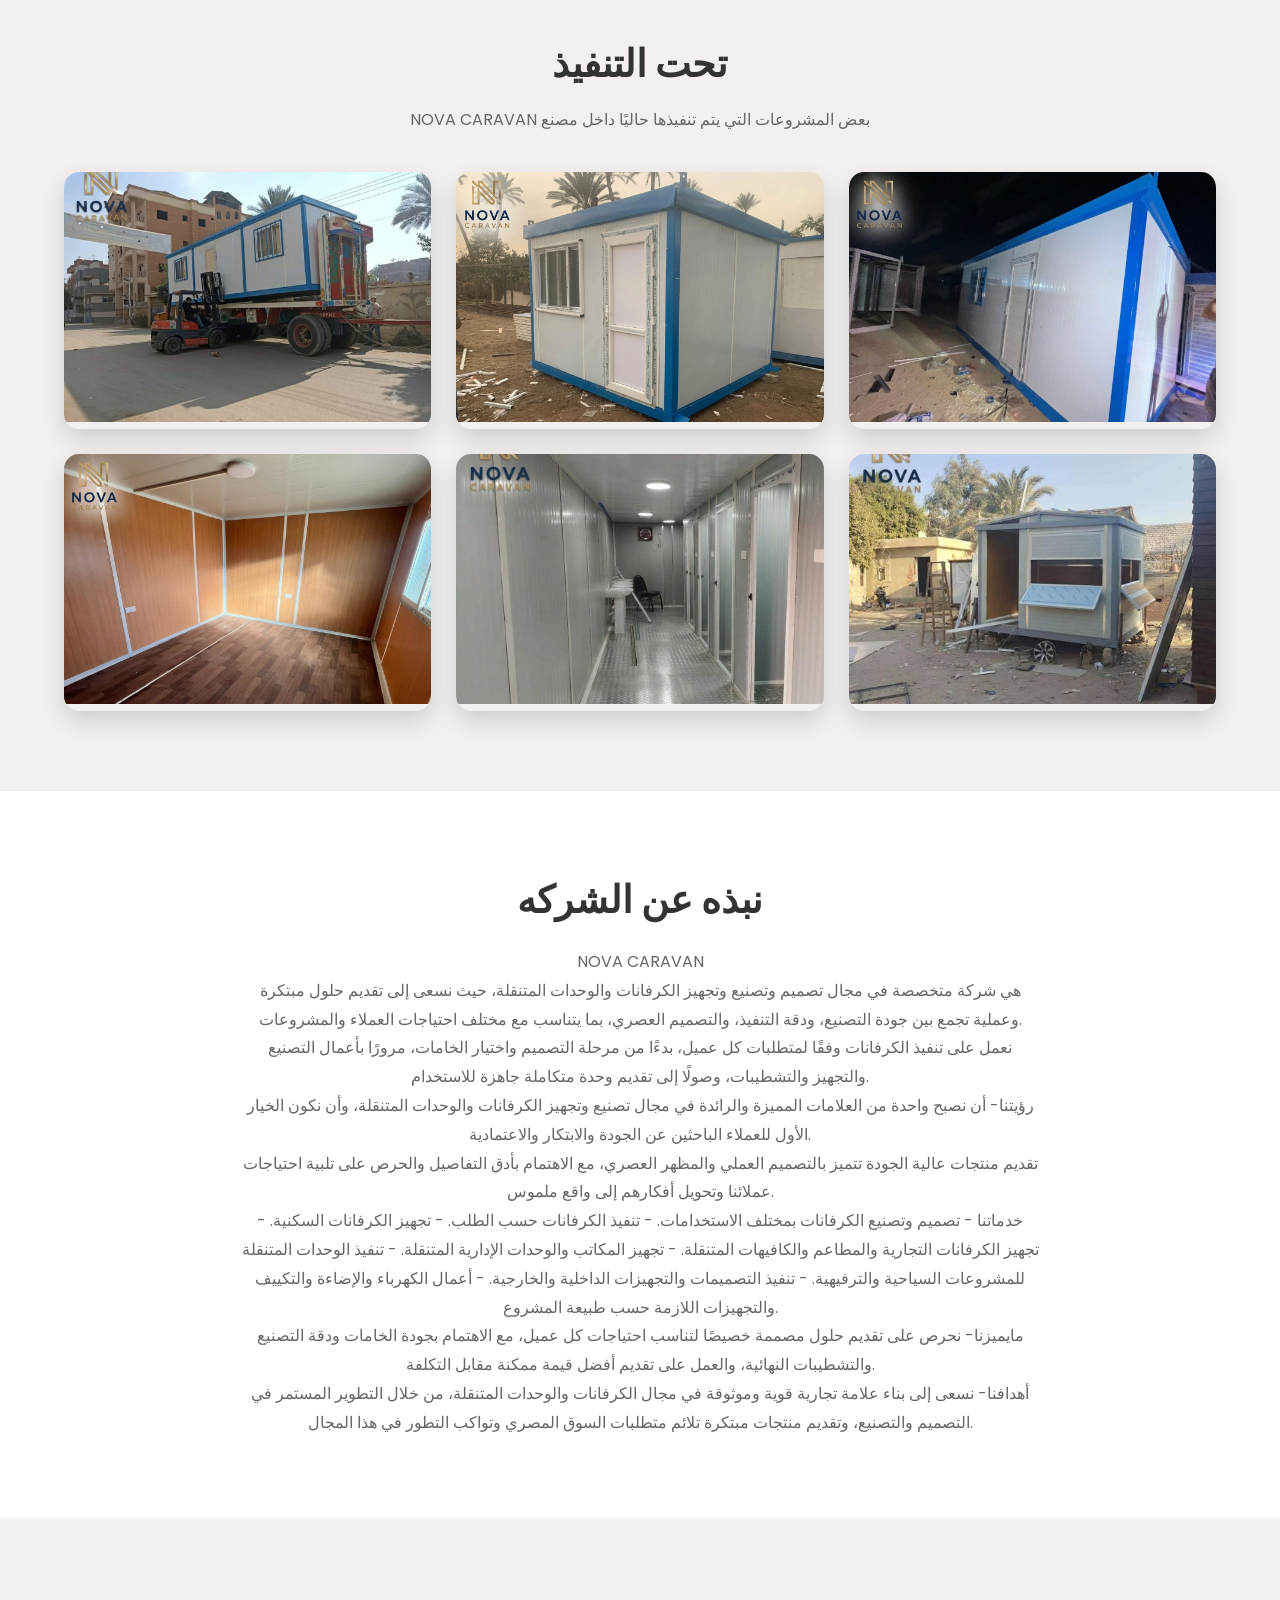
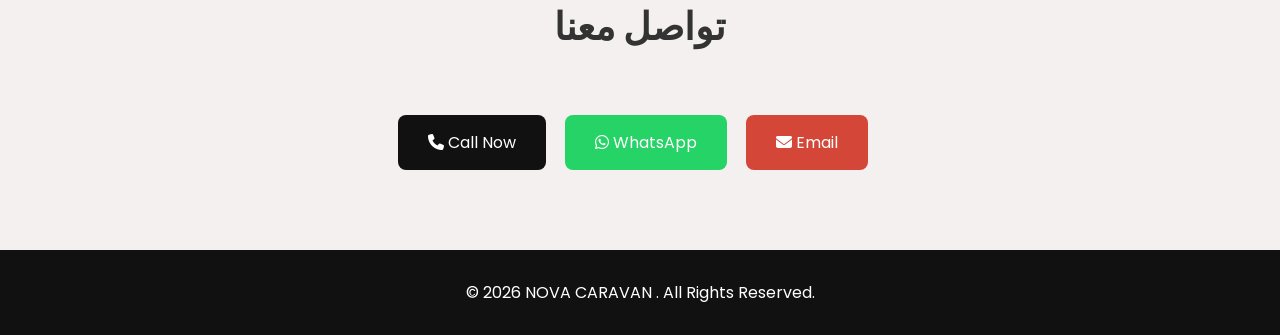
==== commit ca0fa5fa: "Fix HTML structure and add floating contact buttons" ====
--- a/index.html
+++ b/index.html
@@ -236,41 +236,22 @@
 
         <h2>تواصل معنا</h2>
 
-        <div class="contact-info">
-
-            <div class="info-box">
-
+       <a href="tel:+201034444267" class="call-btn">
                 <i class="fa-solid fa-phone"></i>
-
-                <h3>Phone</h3>
-
-                <p>+201034444267</p>
-
-            </div>
-
-            <div class="info-box">
+                Call Now
+            </a>
+
+            <a href="https://wa.me/201034444267" target="_blank" class="whatsapp-btn">
 
                 <i class="fa-brands fa-whatsapp"></i>
 
-                <h3>WhatsApp</h3>
-
-                <a href="https://wa.me/201034444267" target="_blank">
-
-                    Chat with us
-
-                </a>
-
-            </div>
-
-            <div class="info-box">
-
-                <i class="fa-solid fa-envelope"></i>
-
-                <h3>Email</h3>
-
-                <p>novacaravan.store@gmail.com</p>
-
-            </div>
+                WhatsApp
+
+            </a>
+            <a href="mailto:novacaravan.store@gmail.com" class="email-btn">
+    <i class="fa-solid fa-envelope"></i>
+    Email
+</a>
 
         </div>
 
@@ -289,6 +270,17 @@
     </footer>
 
     <script src="script.js"></script>
+    <div class="floating-contact">
+
+    <a href="tel:+201034444267" class="call-float">
+        <i class="fa-solid fa-phone"></i>
+    </a>
+
+    <a href="https://wa.me/201034444267" target="_blank" class="whatsapp-float">
+        <i class="fa-brands fa-whatsapp"></i>
+    </a>
+
+</div>
 
 </body>
 
--- a/style.css
+++ b/style.css
@@ -364,41 +364,41 @@
 }
 
 .call-btn,
+.whatsapp-btn,
+.email-btn{
+
+display:inline-block;
+
+padding:15px 30px;
+
+margin-right:15px;
+
+margin-top:20px;
+
+border-radius:8px;
+
+text-decoration:none;
+
+color:white;
+
+transition:.3s;
+
+}
+
+.call-btn{
+
+background:#111;
+
+}
+
+.call-btn:hover{
+
+background:#333;
+
+}
 
 .whatsapp-btn{
 
-display:inline-block;
-
-padding:15px 30px;
-
-margin-right:15px;
-
-margin-top:20px;
-
-border-radius:8px;
-
-text-decoration:none;
-
-color:white;
-
-transition:.3s;
-
-}
-
-.call-btn{
-
-background:#111;
-
-}
-
-.call-btn:hover{
-
-background:#333;
-
-}
-
-.whatsapp-btn{
-
 background:#25D366;
 
 }
@@ -407,6 +407,13 @@
 
 background:#1ebc57;
 
+}
+.email-btn{
+    background:#d44638;
+}
+
+.email-btn:hover{
+    background:#b23121;
 }
 /*==============================
     Work In Progress
@@ -588,3 +595,101 @@
     }
 
 }
+html,
+body{
+    overflow-x:hidden;
+}
+
+/* Overlay */
+
+.overlay{
+
+    position:fixed;
+
+    top:0;
+    left:0;
+
+    width:100%;
+    height:100%;
+
+    background:rgba(0,0,0,.45);
+
+    opacity:0;
+    visibility:hidden;
+
+    transition:.3s;
+
+    z-index:998;
+
+}
+
+/* Menu */
+
+.nav-links{
+
+    z-index:999;
+
+}
+
+.nav-links.active{
+
+    transform:translateX(0);
+
+    opacity:1;
+
+    visibility:visible;
+
+}
+
+.overlay.active{
+
+    opacity:1;
+
+    visibility:visible;
+
+}
+/* Floating Contact Buttons */
+
+.floating-contact{
+    position:fixed;
+    left:20px;
+    bottom:20px;
+
+    display:flex;
+    flex-direction:column;
+    gap:15px;
+
+    z-index:9999;
+}
+
+.floating-contact a{
+    width:65px;
+    height:65px;
+
+    border-radius:50%;
+
+    display:flex;
+    justify-content:center;
+    align-items:center;
+
+    color:#fff;
+    text-decoration:none;
+
+    font-size:30px;
+
+    box-shadow:0 8px 20px rgba(0,0,0,.25);
+
+    transition:.3s;
+}
+
+.call-float{
+    background:#00d26a;
+}
+
+.whatsapp-float{
+    background:#25D366;
+}
+
+.floating-contact a:hover{
+    transform:scale(1.12);
+}
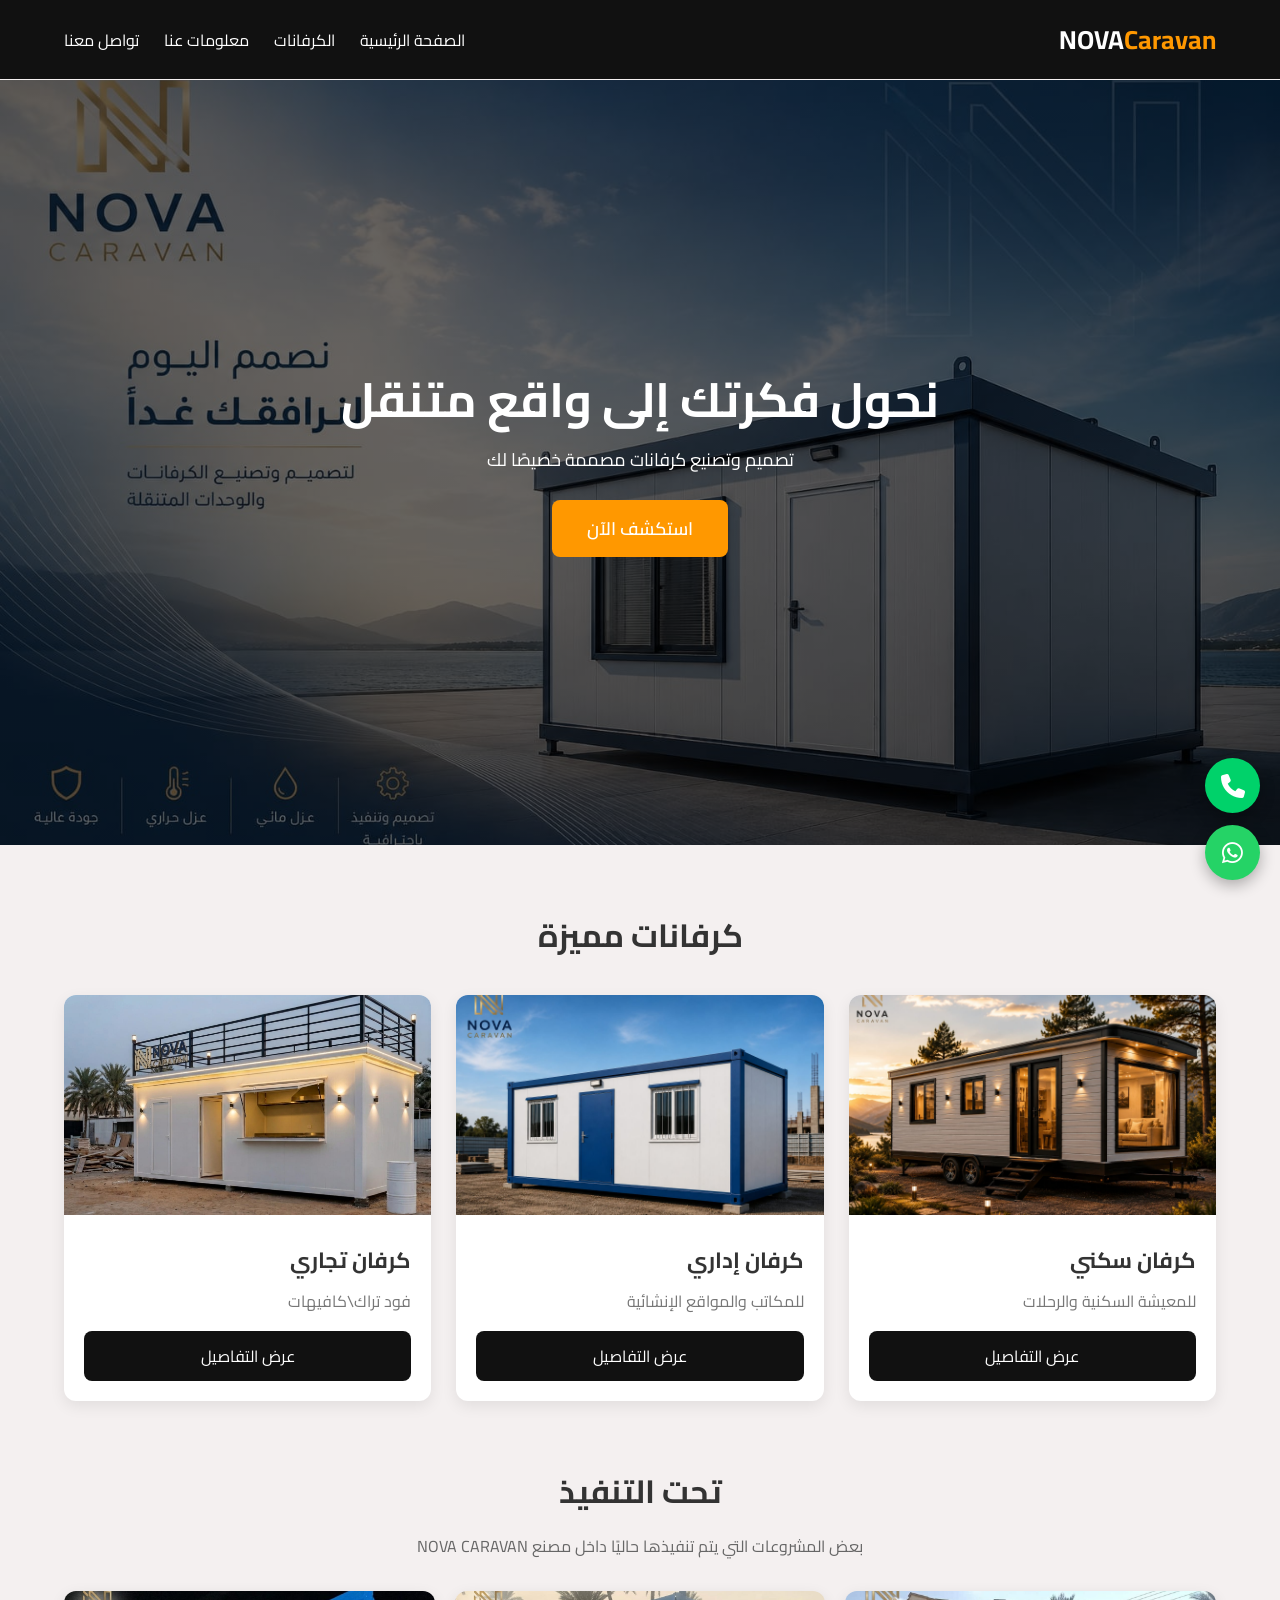
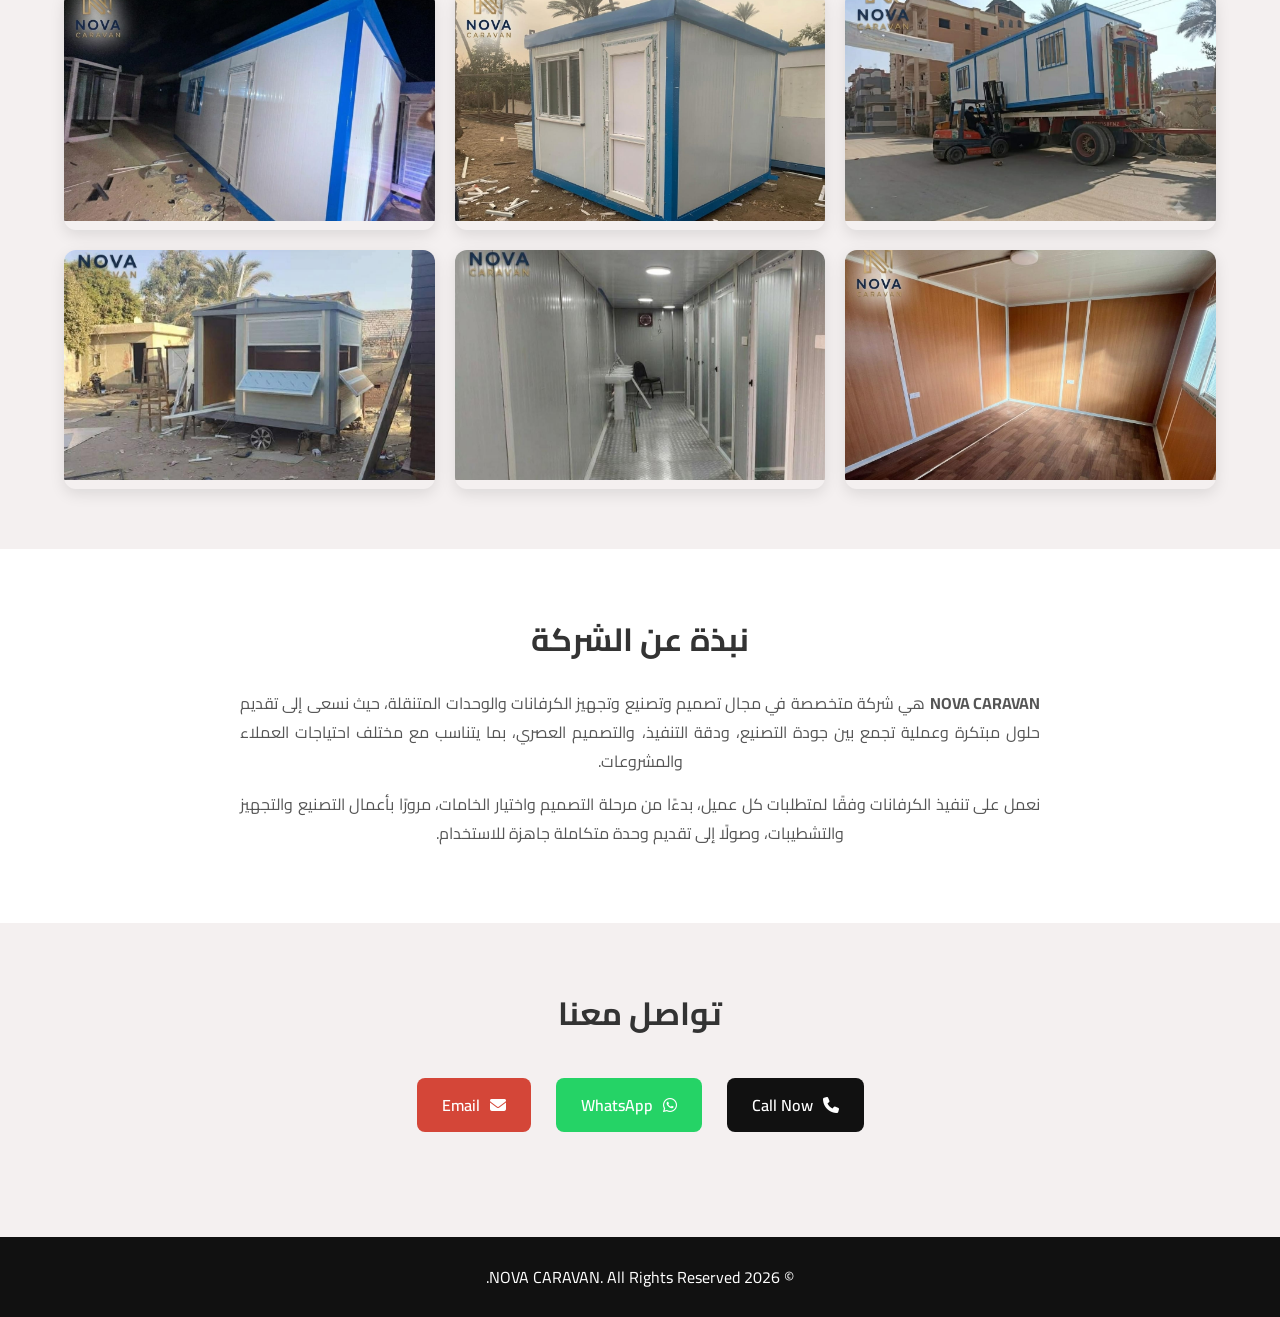
==== commit e7cc8c32: "Convert index.html to Arabic with RTL support Updated HTML structure to support Arabic language and " ====
--- a/index.html
+++ b/index.html
@@ -1,287 +1,125 @@
 <!DOCTYPE html>
-<html lang="en">
+<html lang="ar" dir="rtl">
 
 <head>
     <meta charset="UTF-8">
     <meta name="viewport" content="width=device-width, initial-scale=1.0">
 
-    <!-- SEO -->
     <title>NOVA CARAVAN | تصميم وتصنيع الكرفانات في مصر</title>
-
-    <meta name="description"
-        content="NOVA CARAVAN شركة متخصصة في تصميم وتصنيع وتجهيز الكرفانات السكنية والإدارية والتجارية في مصر بأعلى جودة وأفضل الأسعار.">
-
-    <meta name="keywords"
-        content="كرفانات, كرفان, كرفانات مصر, كرفان سكني, كرفان إداري, كرفان تجاري, فود تراك, وحدات متنقلة, NOVA CARAVAN">
-
+    <meta name="description" content="NOVA CARAVAN شركة متخصصة في تصميم وتصنيع وتجهيز الكرفانات السكنية والإدارية والتجارية في مصر بأعلى جودة وأفضل الأسعار.">
+    <meta name="keywords" content="كرفانات, كرفان, كرفانات مصر, كرفان سكني, كرفان إداري, كرفان تجاري, فود تراك, وحدات متنقلة, NOVA CARAVAN">
     <meta name="author" content="NOVA CARAVAN">
 
     <!-- Open Graph -->
     <meta property="og:title" content="NOVA CARAVAN">
-    <meta property="og:description"
-        content="تصميم وتصنيع وتجهيز الكرفانات والوحدات المتنقلة في مصر.">
+    <meta property="og:description" content="تصميم وتصنيع وتجهيز الكرفانات والوحدات المتنقلة في مصر.">
     <meta property="og:type" content="website">
     <meta property="og:image" content="photo/hero.jpg">
+    <meta name="google-site-verification" content="bOb9O2GIf2I_CgrJhhIpqS3iqSwK4OdWM7MnxMlhXcA" />
 
-    <!-- CSS -->
     <link rel="stylesheet" href="style.css">
-
-    <!-- Font Awesome -->
-    <link rel="stylesheet"
-        href="https://cdnjs.cloudflare.com/ajax/libs/font-awesome/6.6.0/css/all.min.css">
+    <link rel="stylesheet" href="https://cdnjs.cloudflare.com/ajax/libs/font-awesome/6.6.0/css/all.min.css">
 </head>
 <body>
 
-    <!-- ================= NAVBAR ================= -->
+    <!-- NAVBAR -->
+    <header>
+        <nav>
+            <h2 class="logo">NOVA<span>Caravan</span></h2>
 
-    <header>
+            <button class="menu-btn" aria-label="Toggle Menu">
+                <i class="fa-solid fa-bars"></i>
+            </button>
+            <div class="overlay"></div>
 
-<nav>
-
-    <h2 class="logo">NOVA<span>Caravan</span></h2>
-
-    <button class="menu-btn">
-        <i class="fa-solid fa-bars"></i>
-    </button>
-    <div class="overlay"></div>
-
-    <ul class="nav-links">
-
-        <li><a href="#">الصفحة الرئيسية</a></li>
-        <li><a href="#caravans">الكرفانات</a></li>
-        <li><a href="#about">معلومات عنا</a></li>
-        <li><a href="#contact">تواصل</a></li>
-
-    </ul>
-
-</nav>
-
+            <ul class="nav-links">
+                <li><a href="#">الصفحة الرئيسية</a></li>
+                <li><a href="#caravans">الكرفانات</a></li>
+                <li><a href="#about">معلومات عنا</a></li>
+                <li><a href="#contact">تواصل معنا</a></li>
+            </ul>
+        </nav>
     </header>
 
-    <!-- ================= HERO ================= -->
-
+    <!-- HERO -->
     <section class="hero">
-
         <div class="hero-text">
-            
-
-            <h1> نحول فكرتك الى واقع متنقل</h1>
-
-            <p>
-               تصميم وتصنيع كرفانات مصممه خصيصا لك
-            </p>
-
-            <button >
-                استكشف الان
-            </button>
-
+            <h1>نحول فكرتك إلى واقع متنقل</h1>
+            <p>تصميم وتصنيع كرفانات مصممة خصيصًا لك</p>
+            <button>استكشف الآن</button>
         </div>
-
     </section>
 
-    <!-- ================= CARAVANS ================= -->
-
+    <!-- CARAVANS -->
     <section id="caravans" class="cards">
-
         <h2>كرفانات مميزة</h2>
-
         <div class="container">
-
             <div class="card">
-
-                <img src="photo/c1.jpg" alt="Luxury Caravan">
-
+                <img src="photo/c1.jpg" alt="كرفان سكني">
                 <h3>كرفان سكني</h3>
-
-                <p>للمعيشة السكنية</p>
-
-                
-
-<a href="details1.html" class="btn">
-    عرض التفاصيل
-</a>
-
+                <p>للمعيشة السكنية والرحلات</p>
+                <a href="details1.html" class="btn">عرض التفاصيل</a>
             </div>
 
             <div class="card">
-
-                <img src="photo/c2.jpg" alt="Office Caravan">
-
-                <h3>كرفان اداري</h3>
-
-                <p>للمكاتب والمواقع الانشائية</p>
-
-                
-
-                <a href="details2.html" class="btn">
-    عرض التفاصيل
-</a>
-
+                <img src="photo/c2.jpg" alt="كرفان إداري">
+                <h3>كرفان إداري</h3>
+                <p>للمكاتب والمواقع الإنشائية</p>
+                <a href="details2.html" class="btn">عرض التفاصيل</a>
             </div>
 
             <div class="card">
+                <img src="photo/c3.jpg" alt="كرفان تجاري">
+                <h3>كرفان تجاري</h3>
+                <p>فود تراك\كافيهات</p>
+                <a href="details3.html" class="btn">عرض التفاصيل</a>
+            </div>
+        </div>
+    </section>
 
-                <img src="photo/c3.jpg" alt="Camping Caravan">
+    <!-- WORK IN PROGRESS -->
+    <section id="progress" class="progress">
+        <h2>تحت التنفيذ</h2>
+        <p class="progress-text">بعض المشروعات التي يتم تنفيذها حاليًا داخل مصنع NOVA CARAVAN</p>
 
-                <h3>كرفان تجاري</h3>
+        <div class="progress-gallery">
+            <div class="progress-card"><img src="photo/work1.jpg" alt="Work 1"></div>
+            <div class="progress-card"><img src="photo/work2.jpg" alt="Work 2"></div>
+            <div class="progress-card"><img src="photo/work3.jpg" alt="Work 3"></div>
+            <div class="progress-card"><img src="photo/work4.jpg" alt="Work 4"></div>
+            <div class="progress-card"><img src="photo/work5.jpg" alt="Work 5"></div>
+            <div class="progress-card"><img src="photo/work6.jpg" alt="Work 6"></div>
+        </div>
+    </section>
 
-                <p>فود تراك\كافيهات</p>
+    <!-- ABOUT -->
+    <section id="about" class="about">
+        <h2>نبذة عن الشركة</h2>
+        <p><strong>NOVA CARAVAN</strong> هي شركة متخصصة في مجال تصميم وتصنيع وتجهيز الكرفانات والوحدات المتنقلة، حيث نسعى إلى تقديم حلول مبتكرة وعملية تجمع بين جودة التصنيع، ودقة التنفيذ، والتصميم العصري، بما يتناسب مع مختلف احتياجات العملاء والمشروعات.</p>
+        <p>نعمل على تنفيذ الكرفانات وفقًا لمتطلبات كل عميل، بدءًا من مرحلة التصميم واختيار الخامات، مرورًا بأعمال التصنيع والتجهيز والتشطيبات، وصولًا إلى تقديم وحدة متكاملة جاهزة للاستخدام.</p>
+    </section>
 
-                
+    <!-- CONTACT -->
+    <section id="contact" class="contact">
+        <h2>تواصل معنا</h2>
+        <div class="contact-info">
+            <a href="tel:+201034444267" class="call-btn"><i class="fa-solid fa-phone"></i> Call Now</a>
+            <a href="https://wa.me/201034444267" target="_blank" class="whatsapp-btn"><i class="fa-brands fa-whatsapp"></i> WhatsApp</a>
+            <a href="mailto:novacaravan.store@gmail.com" class="email-btn"><i class="fa-solid fa-envelope"></i> Email</a>
+        </div>
+    </section>
 
-                <a href="details3.html" class="btn">
-    عرض التفاصيل
-</a>
+    <!-- FOOTER -->
+    <footer>
+        <p>© 2026 NOVA CARAVAN. All Rights Reserved.</p>
+    </footer>
 
-            </div>
-
-        </div>
-
-    </section>
-    <!-- ================= WORK IN PROGRESS ================= -->
-
-<section id="progress" class="progress">
-
-    <h2>تحت التنفيذ</h2>
-
-    <p class="progress-text">
-       NOVA CARAVAN بعض المشروعات التي يتم تنفيذها حاليًا داخل مصنع 
-    </p>
-
-    <div class="progress-gallery">
-
-        <div class="progress-card">
-            <img src="photo/work1.jpg" alt="Work 1">
-        </div>
-
-        <div class="progress-card">
-            <img src="photo/work2.jpg" alt="Work 2">
-        </div>
-
-        <div class="progress-card">
-            <img src="photo/work3.jpg" alt="Work 3">
-        </div>
-
-        <div class="progress-card">
-            <img src="photo/work4.jpg" alt="Work 4">
-        </div>
-
-        <div class="progress-card">
-            <img src="photo/work5.jpg" alt="Work 5">
-        </div>
-
-        <div class="progress-card">
-            <img src="photo/work6.jpg" alt="Work 6">
-        </div>
-
+    <!-- Floating Contact Buttons -->
+    <div class="floating-contact">
+        <a href="tel:+201034444267" class="call-float"><i class="fa-solid fa-phone"></i></a>
+        <a href="https://wa.me/201034444267" target="_blank" class="whatsapp-float"><i class="fa-brands fa-whatsapp"></i></a>
     </div>
 
-</section>
-
-    <!-- ================= ABOUT ================= -->
-
-    <section id="about" class="about">
-
-        <h2>نبذه عن الشركه</h2>
-
-        <p>
-            NOVA CARAVAN 
-        </p>
-        <p>
-            هي شركة متخصصة في مجال تصميم وتصنيع وتجهيز الكرفانات والوحدات المتنقلة، حيث نسعى إلى تقديم حلول مبتكرة وعملية تجمع بين جودة التصنيع، ودقة التنفيذ، والتصميم العصري، بما يتناسب مع مختلف احتياجات العملاء والمشروعات.
-        </p>
-        <p>
-            نعمل على تنفيذ الكرفانات وفقًا لمتطلبات كل عميل، بدءًا من مرحلة التصميم واختيار الخامات، مرورًا بأعمال التصنيع والتجهيز والتشطيبات، وصولًا إلى تقديم وحدة متكاملة جاهزة للاستخدام.
-        </p>
-        
-        <p>
-          رؤيتنا-
-
-أن نصبح واحدة من العلامات المميزة والرائدة في مجال تصنيع وتجهيز الكرفانات والوحدات المتنقلة، وأن نكون الخيار الأول للعملاء الباحثين عن الجودة والابتكار والاعتمادية.
-
-        </p>
-        <p>
-            تقديم منتجات عالية الجودة تتميز بالتصميم العملي والمظهر العصري، مع الاهتمام بأدق التفاصيل والحرص على تلبية احتياجات عملائنا وتحويل أفكارهم إلى واقع ملموس.
-        </p>
-        <p>
-            خدماتنا
-
-- تصميم وتصنيع الكرفانات بمختلف الاستخدامات.
-- تنفيذ الكرفانات حسب الطلب.
-- تجهيز الكرفانات السكنية.
-- تجهيز الكرفانات التجارية والمطاعم والكافيهات المتنقلة.
-- تجهيز المكاتب والوحدات الإدارية المتنقلة.
-- تنفيذ الوحدات المتنقلة للمشروعات السياحية والترفيهية.
-- تنفيذ التصميمات والتجهيزات الداخلية والخارجية.
-- أعمال الكهرباء والإضاءة والتكييف والتجهيزات اللازمة حسب طبيعة المشروع.
-
-        </p>
-        <p>
-           مايميزنا- نحرص على تقديم حلول مصممة خصيصًا لتناسب احتياجات كل عميل، مع الاهتمام بجودة الخامات ودقة التصنيع والتشطيبات النهائية، والعمل على تقديم أفضل قيمة ممكنة مقابل التكلفة.
-        </p>
-        <p>
-            أهدافنا-
-
-نسعى إلى بناء علامة تجارية قوية وموثوقة في مجال الكرفانات والوحدات المتنقلة، من خلال التطوير المستمر في التصميم والتصنيع، وتقديم منتجات مبتكرة تلائم متطلبات السوق المصري وتواكب التطور في هذا المجال.
-
-        
-
-        </p>
-
-    </section>
-
-    <!-- ================= CONTACT ================= -->
-
-    <section id="contact" class="contact">
-
-        <h2>تواصل معنا</h2>
-
-       <a href="tel:+201034444267" class="call-btn">
-                <i class="fa-solid fa-phone"></i>
-                Call Now
-            </a>
-
-            <a href="https://wa.me/201034444267" target="_blank" class="whatsapp-btn">
-
-                <i class="fa-brands fa-whatsapp"></i>
-
-                WhatsApp
-
-            </a>
-            <a href="mailto:novacaravan.store@gmail.com" class="email-btn">
-    <i class="fa-solid fa-envelope"></i>
-    Email
-</a>
-
-        </div>
-
-    </section>
-
-    <!-- ================= FOOTER ================= -->
-
-    <footer>
-
-        <p>
-
-            © 2026 NOVA CARAVAN . All Rights Reserved.
-
-        </p>
-
-    </footer>
-
     <script src="script.js"></script>
-    <div class="floating-contact">
-
-    <a href="tel:+201034444267" class="call-float">
-        <i class="fa-solid fa-phone"></i>
-    </a>
-
-    <a href="https://wa.me/201034444267" target="_blank" class="whatsapp-float">
-        <i class="fa-brands fa-whatsapp"></i>
-    </a>
-
-</div>
-
 </body>
-
 </html>
--- a/style.css
+++ b/style.css
@@ -1,695 +1,501 @@
-/* Google Font */
-@import url('https://fonts.googleapis.com/css2?family=Poppins:wght@300;400;500;600;700&display=swap');
-
-*{
-    margin:0;
-    padding:0;
-    box-sizing:border-box;
-    font-family:'Poppins',sans-serif;
-}
-
-html{
-    scroll-behavior:smooth;
-}
-
-body{
-    background:#f4f0f0;
-    color:#333;
-    padding-top:80px;
+/* Google Font - Cairo */
+@import url('https://fonts.googleapis.com/css2?family=Cairo:wght@300;400;600;700&display=swap');
+
+* {
+    margin: 0;
+    padding: 0;
+    box-sizing: border-box;
+    font-family: 'Cairo', sans-serif;
+}
+
+html {
+    scroll-behavior: smooth;
+    overflow-x: hidden;
+}
+
+body {
+    background: #f4f0f0;
+    color: #333;
+    padding-top: 80px;
+    overflow-x: hidden;
 }
 
 /* ===================== */
 /* Navbar */
 /* ===================== */
 
-header{
-    background:#111;
-    position:sticky;
-    top:0;
-    
-    z-index:1000;
-   
-}
-
-header.hide{
-    transform:translateY(-100%);
-}
-
-nav{
-    width:90%;
-    max-width:1200px;
-    margin:auto;
-    display:flex;
-    justify-content:space-between;
-    align-items:center;
-    padding:18px 0;
-}
-
-.logo{
-    color:#fff;
-    font-size:28px;
-}
-
-.logo span{
-    color:#ff9800;
-}
-
-nav ul{
-    list-style:none;
-    display:flex;
-    gap:30px;
-}
-
-nav ul li a{
-    color:white;
-    text-decoration:none;
-    transition:.3s;
-}
-
-nav ul li a:hover{
-    color:#ff9800;
+header {
+    background: #111;
+    position: fixed;
+    top: 0;
+    left: 0;
+    width: 100%;
+    z-index: 1000;
+    transition: transform 0.3s ease;
+}
+
+header.hide {
+    transform: translateY(-100%);
+}
+
+nav {
+    width: 90%;
+    max-width: 1200px;
+    margin: auto;
+    display: flex;
+    justify-content: space-between;
+    align-items: center;
+    padding: 15px 0;
+}
+
+.logo {
+    color: #fff;
+    font-size: 26px;
+    font-weight: 700;
+}
+
+.logo span {
+    color: #ff9800;
+}
+
+nav ul {
+    list-style: none;
+    display: flex;
+    gap: 25px;
+}
+
+nav ul li a {
+    color: white;
+    text-decoration: none;
+    font-size: 16px;
+    transition: .3s;
+}
+
+nav ul li a:hover {
+    color: #ff9800;
+}
+
+.menu-btn {
+    display: none;
+    background: none;
+    border: none;
+    color: #fff;
+    font-size: 28px;
+    cursor: pointer;
+}
+
+/* Overlay */
+.overlay {
+    position: fixed;
+    top: 0;
+    left: 0;
+    width: 100%;
+    height: 100%;
+    background: rgba(0, 0, 0, 0.6);
+    opacity: 0;
+    visibility: hidden;
+    transition: .3s;
+    z-index: 998;
+}
+
+.overlay.active {
+    opacity: 1;
+    visibility: visible;
 }
 
 /* ===================== */
 /* Hero */
 /* ===================== */
 
-.hero{
-    height:90vh;
-    background:
-    linear-gradient(rgba(0,0,0,.6),rgba(0,0,0,.6)),
-    url(photo/hero.jpg);
-
-    background-size:cover;
-    background-position:center;
-
-    display:flex;
-    align-items:center;
-    justify-content:center;
-    text-align:center;
-
-    color:white;
-}
-
-.hero-text{
-    width:700px;
-}
-
-.hero h1{
-    font-size:60px;
-    margin-bottom:20px;
-}
-
-.hero p{
-    font-size:20px;
-    line-height:1.7;
-}
-
-.hero button{
-    margin-top:30px;
-    padding:15px 40px;
-    border:none;
-    background:#ff9800;
-    color:white;
-    border-radius:8px;
-    cursor:pointer;
-    font-size:18px;
-    transition:.3s;
-}
-
-.hero button:hover{
-    background:#e68900;
-    transform:translateY(-3px);
-}
-
-/* ===================== */
-/* Cards */
-/* ===================== */
-
-.cards{
-    width:90%;
-    max-width:1200px;
-    margin:80px auto;
-}
-
-.cards h2{
-    text-align:center;
-    margin-bottom:40px;
-    font-size:38px;
-}
-
-.container{
-    display:grid;
-    grid-template-columns:repeat(auto-fit,minmax(300px,1fr));
-    gap:30px;
-}
-
-.card{
-    background:white;
-    border-radius:12px;
-    overflow:hidden;
-    box-shadow:0 10px 25px rgba(0,0,0,.1);
-    transition:.3s;
-}
-
-.card:hover{
-    transform:translateY(-10px);
-}
-
-.card img{
-    width:100%;
-    height:220px;
-    object-fit:cover;
-}
-
-.card h3{
-    margin:20px;
-}
-
-.card p{
-    margin:0 20px;
-    color:#777;
-}
-
-
+.hero {
+    min-height: 85vh;
+    background: linear-gradient(rgba(0,0,0,.6), rgba(0,0,0,.6)), url(photo/hero.jpg);
+    background-size: cover;
+    background-position: center;
+    display: flex;
+    align-items: center;
+    justify-content: center;
+    text-align: center;
+    color: white;
+    padding: 20px;
+}
+
+.hero-text {
+    max-width: 700px;
+    width: 100%;
+}
+
+.hero h1 {
+    font-size: 48px;
+    margin-bottom: 15px;
+    line-height: 1.3;
+}
+
+.hero p {
+    font-size: 18px;
+    line-height: 1.6;
+}
+
+.hero button {
+    margin-top: 25px;
+    padding: 12px 35px;
+    border: none;
+    background: #ff9800;
+    color: white;
+    border-radius: 8px;
+    cursor: pointer;
+    font-size: 18px;
+    font-weight: 600;
+    transition: .3s;
+}
+
+.hero button:hover {
+    background: #e68900;
+    transform: translateY(-3px);
+}
+
+/* ===================== */
+/* Cards Section */
+/* ===================== */
+
+.cards {
+    width: 90%;
+    max-width: 1200px;
+    margin: 60px auto;
+}
+
+.cards h2 {
+    text-align: center;
+    margin-bottom: 30px;
+    font-size: 32px;
+}
+
+.container {
+    display: grid;
+    grid-template-columns: repeat(auto-fit, minmax(280px, 1fr));
+    gap: 25px;
+}
+
+.card {
+    background: white;
+    border-radius: 12px;
+    overflow: hidden;
+    box-shadow: 0 5px 15px rgba(0,0,0,.08);
+    transition: .3s;
+}
+
+.card:hover {
+    transform: translateY(-5px);
+}
+
+.card img {
+    width: 100%;
+    height: 220px;
+    object-fit: cover;
+}
+
+.card h3 {
+    margin: 15px 20px 5px;
+    font-size: 22px;
+}
+
+.card p {
+    margin: 0 20px 15px;
+    color: #777;
+}
+
+.btn {
+    display: block;
+    margin: 15px 20px 20px;
+    padding: 10px;
+    text-align: center;
+    background: #111;
+    color: white;
+    text-decoration: none;
+    border-radius: 8px;
+    transition: .3s;
+}
+
+.btn:hover {
+    background: #ff9800;
+}
+
+/* ===================== */
+/* Work In Progress */
+/* ===================== */
+
+.progress {
+    width: 90%;
+    max-width: 1200px;
+    margin: 60px auto;
+}
+
+.progress h2 {
+    text-align: center;
+    font-size: 32px;
+    margin-bottom: 10px;
+}
+
+.progress-text {
+    text-align: center;
+    color: #666;
+    margin-bottom: 30px;
+}
+
+.progress-gallery {
+    display: grid;
+    grid-template-columns: repeat(auto-fit, minmax(280px, 1fr));
+    gap: 20px;
+}
+
+.progress-card {
+    overflow: hidden;
+    border-radius: 12px;
+    box-shadow: 0 5px 15px rgba(0,0,0,.1);
+}
+
+.progress-card img {
+    width: 100%;
+    height: 230px;
+    object-fit: cover;
+    transition: .4s;
+}
+
+.progress-card:hover img {
+    transform: scale(1.05);
+}
 
 /* ===================== */
 /* About */
 /* ===================== */
 
-.about{
-    background:white;
-    padding:80px 10%;
-    text-align:center;
-}
-
-.about h2{
-    font-size:38px;
-    margin-bottom:20px;
-}
-
-.about p{
-    max-width:800px;
-    margin:auto;
-    line-height:1.8;
-    color:#666;
-}
-
-
-
-/* ===================== */
+.about {
+    background: white;
+    padding: 60px 5%;
+    text-align: center;
+}
+
+.about h2 {
+    font-size: 32px;
+    margin-bottom: 20px;
+}
+
+.about p {
+    max-width: 800px;
+    margin: 0 auto 15px;
+    line-height: 1.8;
+    color: #555;
+    text-align: justify;
+    text-align-last: center;
+}
+
+/* ===================== */
+/* Contact & Details Pages */
+/* ===================== */
+
+.contact {
+    padding: 60px 5%;
+    text-align: center;
+}
+
+.contact h2 {
+    font-size: 32px;
+    margin-bottom: 30px;
+}
+
+.contact-info {
+    display: flex;
+    justify-content: center;
+    gap: 15px;
+    flex-wrap: wrap;
+}
+
+.details {
+    padding: 60px 5%;
+}
+
+.details-container {
+    display: flex;
+    justify-content: center;
+    align-items: center;
+    gap: 40px;
+    flex-wrap: wrap;
+}
+
+.details-image img {
+    width: 100%;
+    max-width: 500px;
+    border-radius: 15px;
+    box-shadow: 0 10px 20px rgba(0,0,0,.15);
+}
+
+.details-content {
+    max-width: 500px;
+    width: 100%;
+}
+
+.details-content h1 {
+    font-size: 36px;
+    margin-bottom: 15px;
+}
+
+.details-content p {
+    line-height: 1.7;
+    margin-bottom: 20px;
+    color: #555;
+}
+
+.details-content ul {
+    list-style: none;
+    margin-bottom: 25px;
+}
+
+.details-content li {
+    margin-bottom: 12px;
+    font-size: 17px;
+    display: flex;
+    align-items: center;
+    gap: 10px;
+}
+
+.details-content i {
+    color: #ff9800;
+}
+
+.call-btn, .whatsapp-btn, .email-btn {
+    display: inline-flex;
+    align-items: center;
+    justify-content: center;
+    gap: 10px;
+    padding: 12px 25px;
+    margin: 5px;
+    border-radius: 8px;
+    text-decoration: none;
+    color: white;
+    font-weight: 600;
+    transition: .3s;
+}
+
+.call-btn { background: #111; }
+.call-btn:hover { background: #333; }
+
+.whatsapp-btn { background: #25D366; }
+.whatsapp-btn:hover { background: #1ebc57; }
+
+.email-btn { background: #d44638; }
+.email-btn:hover { background: #b23121; }
+
 /* Footer */
-/* ===================== */
-
-footer{
-
-    background:#111;
-    color:white;
-    text-align:center;
-    padding:30px;
-}
-
-
-/* Contact */
-
-.contact{
-    padding:80px 10%;
-    text-align:center;
-}
-
-.contact h2{
-    font-size:38px;
-    margin-bottom:40px;
-}
-
-.contact-info{
-    display:flex;
-    justify-content:center;
-    gap:30px;
-    flex-wrap:wrap;
-}
-
-.info-box{
-    background:white;
-    width:350px;
-    padding:30px;
-    border-radius:12px;
-    box-shadow:0 10px 20px rgba(0,0,0,.1);
-    transition:.3s;
-}
-
-.info-box:hover{
-    transform:translateY(-8px);
-}
-
-.info-box i{
-    font-size:40px;
-    color:#ff9800;
-    margin-bottom:20px;
-}
-
-.info-box h3{
-    margin-bottom:10px;
-}
-
-.info-box p,
-.info-box a{
-    color:#555;
-    text-decoration:none;
-    font-size:18px;
-}
-
-.info-box a:hover{
-    color:#25D366;
-}
-.btn{
-    display:block;
-    margin:20px;
-    padding:12px;
-    text-align:center;
-    background:#111;
-    color:white;
-    text-decoration:none;
-    border-radius:8px;
-    transition:.3s;
-}
-
-.btn:hover{
-    background:#ff9800;
-}
-/* Details Page */
-
-.details{
-
-padding:80px 10%;
-
-}
-
-.details-container{
-
-display:flex;
-
-justify-content:center;
-
-align-items:center;
-
-gap:60px;
-
-flex-wrap:wrap;
-
-}
-
-.details-image img{
-
-width:500px;
-
-border-radius:15px;
-
-box-shadow:0 10px 20px rgba(0,0,0,.2);
-
-}
-
-.details-content{
-
-max-width:500px;
-
-}
-
-.details-content h1{
-
-font-size:45px;
-
-margin-bottom:20px;
-
-}
-
-.details-content h2{
-
-color:#ff9800;
-
-margin-bottom:20px;
-
-}
-
-.details-content p{
-
-line-height:1.8;
-
-margin-bottom:25px;
-
-}
-
-.details-content ul{
-
-list-style:none;
-
-margin-bottom:30px;
-
-}
-
-.details-content li{
-
-margin-bottom:15px;
-
-font-size:18px;
-
-}
-
-.details-content i{
-
-color:#ff9800;
-
-margin-right:10px;
-
-}
-
-.call-btn,
-.whatsapp-btn,
-.email-btn{
-
-display:inline-block;
-
-padding:15px 30px;
-
-margin-right:15px;
-
-margin-top:20px;
-
-border-radius:8px;
-
-text-decoration:none;
-
-color:white;
-
-transition:.3s;
-
-}
-
-.call-btn{
-
-background:#111;
-
-}
-
-.call-btn:hover{
-
-background:#333;
-
-}
-
-.whatsapp-btn{
-
-background:#25D366;
-
-}
-
-.whatsapp-btn:hover{
-
-background:#1ebc57;
-
-}
-.email-btn{
-    background:#d44638;
-}
-
-.email-btn:hover{
-    background:#b23121;
-}
-/*==============================
-    Work In Progress
-==============================*/
-
-.progress{
-
-    width:90%;
-    max-width:1200px;
-    margin:80px auto;
-
-}
-
-.progress h2{
-
-    text-align:center;
-    font-size:38px;
-    margin-bottom:15px;
-
-}
-
-.progress-text{
-
-    text-align:center;
-    color:#666;
-    margin-bottom:40px;
-
-}
-
-.progress-gallery{
-
-    display:grid;
-
-    grid-template-columns:repeat(auto-fit,minmax(300px,1fr));
-
-    gap:25px;
-
-}
-
-.progress-card{
-
-    overflow:hidden;
-
-    border-radius:15px;
-
-    box-shadow:0 10px 25px rgba(0,0,0,.15);
-
-}
-
-.progress-card img{
-
-    width:100%;
-
-    height:250px;
-
-    object-fit:cover;
-
-    transition:.4s;
-
-}
-
-.progress-card:hover img{
-
-    transform:scale(1.08);
-
-}
-
-
-/* ===== Mobile Improvements ===== */
-
-.menu-btn{
-    display:none;
-    background:none;
-    border:none;
-    color:#fff;
-    font-size:34px;
-    cursor:pointer;
-}
-@media (max-width:768px){
-
-    nav{
-        position:relative;
-        padding:15px 0;
-    }
-
-    .logo{
-        font-size:22px;
-    }
-
-    .menu-btn{
-        display:block;
-    }
-
-   .nav-links{
-    position:absolute;
-    top:70px;
-    right:0;
-
-    width:240px;
-
-    background:#111;
-
-    display:flex;
-    flex-direction:column;
-
-    visibility:hidden;
-    opacity:0;
-
-    transform:translateX(120%);
-    transition:.35s ease;
-
-    padding:20px;
-    gap:15px;
-
-    border-radius:10px;
-
-    box-shadow:0 10px 20px rgba(0,0,0,.3);
-
-    z-index:999;
-}
-
-   .nav-links.active{
-    transform:translateX(0);
-    visibility:visible;
-    opacity:1;
-}
-
-    .nav-links li{
-        width:100%;
-    }
-
-    .nav-links a{
-        display:block;
-        padding:10px 0;
-        color:#fff;
-        text-decoration:none;
-    }
-
-    .hero{
-        min-height:100vh;
-        padding:20px;
-    }
-
-    .hero-text{
-        width:95%;
-    }
-
-    .hero h1{
-        font-size:34px;
-        line-height:1.4;
-    }
-
-    .hero p{
-        font-size:17px;
-    }
-
-    .hero button{
-        width:100%;
-        max-width:280px;
-    }
-
-    .container{
-        grid-template-columns:1fr;
-    }
-
-    .details-container{
-        flex-direction:column;
-    }
-
-    .details-image img{
-        width:100%;
-        max-width:500px;
-        height:auto;
-    }
-
-    .info-box{
-        width:100%;
-        max-width:350px;
-    }
-
-}
-html,
-body{
-    overflow-x:hidden;
-}
-
-/* Overlay */
-
-.overlay{
-
-    position:fixed;
-
-    top:0;
-    left:0;
-
-    width:100%;
-    height:100%;
-
-    background:rgba(0,0,0,.45);
-
-    opacity:0;
-    visibility:hidden;
-
-    transition:.3s;
-
-    z-index:998;
-
-}
-
-/* Menu */
-
-.nav-links{
-
-    z-index:999;
-
-}
-
-.nav-links.active{
-
-    transform:translateX(0);
-
-    opacity:1;
-
-    visibility:visible;
-
-}
-
-.overlay.active{
-
-    opacity:1;
-
-    visibility:visible;
-
-}
+footer {
+    background: #111;
+    color: white;
+    text-align: center;
+    padding: 25px 15px;
+    margin-top: 40px;
+}
+
 /* Floating Contact Buttons */
-
-.floating-contact{
-    position:fixed;
-    left:20px;
-    bottom:20px;
-
-    display:flex;
-    flex-direction:column;
-    gap:15px;
-
-    z-index:9999;
-}
-
-.floating-contact a{
-    width:65px;
-    height:65px;
-
-    border-radius:50%;
-
-    display:flex;
-    justify-content:center;
-    align-items:center;
-
-    color:#fff;
-    text-decoration:none;
-
-    font-size:30px;
-
-    box-shadow:0 8px 20px rgba(0,0,0,.25);
-
-    transition:.3s;
-}
-
-.call-float{
-    background:#00d26a;
-}
-
-.whatsapp-float{
-    background:#25D366;
-}
-
-.floating-contact a:hover{
-    transform:scale(1.12);
-}
+.floating-contact {
+    position: fixed;
+    right: 20px;
+    bottom: 20px;
+    display: flex;
+    flex-direction: column;
+    gap: 12px;
+    z-index: 9999;
+}
+
+.floating-contact a {
+    width: 55px;
+    height: 55px;
+    border-radius: 50%;
+    display: flex;
+    justify-content: center;
+    align-items: center;
+    color: #fff;
+    text-decoration: none;
+    font-size: 24px;
+    box-shadow: 0 5px 15px rgba(0,0,0,.3);
+    transition: .3s;
+}
+
+.call-float { background: #00d26a; }
+.whatsapp-float { background: #25D366; }
+
+.floating-contact a:hover {
+    transform: scale(1.1);
+}
+
+/* =================================== */
+/* Mobile Responsive Media Queries */
+/* =================================== */
+
+@media (max-width: 768px) {
+    body {
+        padding-top: 70px;
+    }
+
+    .menu-btn {
+        display: block;
+    }
+
+    .nav-links {
+        position: fixed;
+        top: 0;
+        right: -100%;
+        width: 75%;
+        max-width: 300px;
+        height: 100vh;
+        background: #111;
+        display: flex;
+        flex-direction: column;
+        padding: 80px 25px 25px;
+        gap: 20px;
+        transition: 0.4s ease;
+        z-index: 999;
+        box-shadow: -5px 0 15px rgba(0,0,0,0.5);
+    }
+
+    .nav-links.active {
+        right: 0;
+    }
+
+    .nav-links li a {
+        font-size: 18px;
+        display: block;
+    }
+
+    .hero h1 {
+        font-size: 28px;
+    }
+
+    .hero p {
+        font-size: 15px;
+    }
+
+    .hero button {
+        width: 100%;
+        max-width: 250px;
+    }
+
+    .contact-info {
+        flex-direction: column;
+    }
+
+    .call-btn, .whatsapp-btn, .email-btn {
+        display: flex;
+        width: 100%;
+        margin: 5px 0;
+    }
+
+    .floating-contact {
+        right: 15px;
+        bottom: 15px;
+    }
+
+    .floating-contact a {
+        width: 50px;
+        height: 50px;
+        font-size: 22px;
+    }
+}
